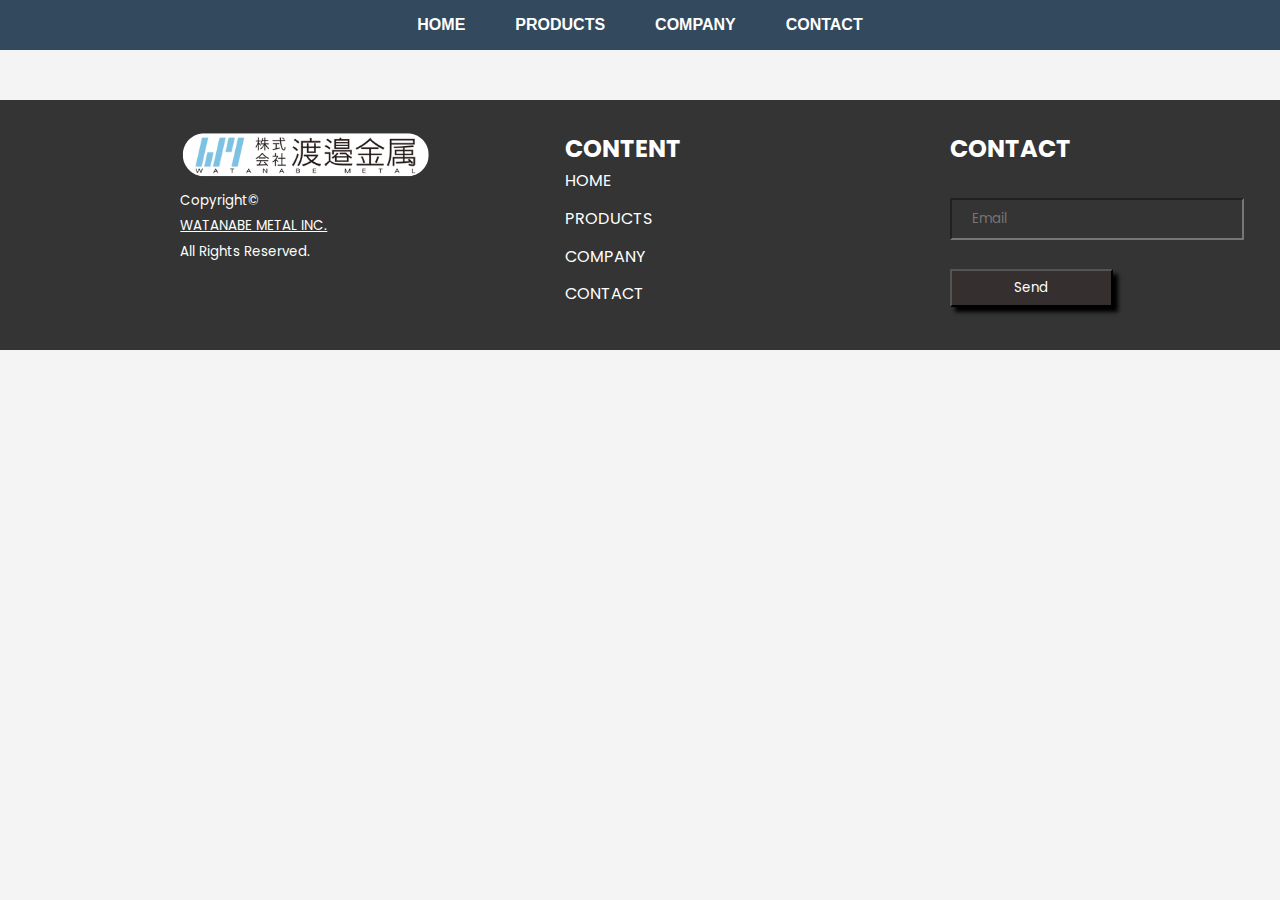
==== company.html @ 443a9449 "Web CTY" ====
<!DOCTYPE html>
<html lang="en">

<head>
    <meta charset="UTF-8">
    <meta http-equiv="X-UA-Compatible" content="IE=edge">
    <meta name="viewport" content="width=device-width, initial-scale=1.0">
    <title>Watanabe Metal </title>
    <link rel="stylesheet" href="style.css">
    <link rel="shortcut icon" type="image/png" href="assets/favicon.png"/>
</head>

<body>
    <div id="wrapper">
        <div id="header">
            <a href="" class="logo">
                <!-- <img src="assets/logo.png" alt=""> -->
            </a>
            <div id="menu">
                <div class="item">
                    <a href="index.html">HOME</a>
                </div>
                <div class="item">
                    <a href="product.html">PRODUCTS</a>
                </div>
                <div class="item">
                    <a href="company.html">COMPANY</a>
                </div>
                <div class="item">
                    <a href="contact.html">CONTACT</a>
                </div>
            </div>
        </div>
        <!-- <div id="wp-products">
            <h2>当社の製品の一部</h2>
            <ul id="list-products">
                <div class="item" >
                    <img src="assets/product_1.jpg" alt="" style="width: 250px; height:200px " >
                    <div class="name" >TW56</div>
                    <div class="price">(黑)</div>
                    <div class="review">
                        <a href="product-detail.html">View</a>
                    </div>
                </div>
                <div class="item">
                    <img src="assets/product_2.jpg" alt=""style="width: 250px; height:200px ">
                    <div class="name">T9</div>
                    <div class="price">（黑&白）</div>
                    <div class="review">
                        <a href="product-detail.html">View</a>
                    </div>
                </div>
                <div class="item">
                    <img src="assets/product_3.jpg" alt=""style="width: 250px; height:200px ">
                    <div class="name">TW89</div>
                    <div class="price">（黑&白）</div>
                    <div class="review">
                        <a href="product-detail.html">View</a>
                    </div>
                </div>
                <div class="item">
                    <img src="assets/product_4.jpg" alt="" style="width: 250px; height:200px ">
                    <div class="name">T10</div>
                    <div class="price">（黑&白）</div>
                    <div class="review">
                        <a href="product-detail.html">View</a>
                    </div>
                </div>
                <div class="item">
                    <img src="assets/product_5.jpg" alt=""style="width: 250px; height:200px ">
                    <div class="name">TW93</div>
                    <div class="price">（黑&白）</div>
                    <div class="review">
                        <a href="product-detail.html">View</a>
                    </div>
                </div>
            </ul>
        </div> -->
       <!-- <p id="pagetop" class="inner"><a href="#">↑</a></p> -->
        <div id="footer">
            <div class="box">
                <div class="logo">
                    <img src="assets/logo.png" alt="">
                </div>
                <div id="copyright">
                    <small>Copyright&copy; <a href="index.html" style="color: white;">WATANABE METAL INC.</a> All Rights Reserved.</small>
                </div>
            </div>
            <div class="box">
                <h2>CONTENT</h2>
                <ul class="quick-menu">
                    <div class="item">
                        <a href="index.html">HOME</a>
                    </div>
                    <div class="item">
                        <a href="product.html">PRODUCTS</a>
                    </div>
                    <div class="item">
                        <a href="">COMPANY</a>
                    </div>
                    <div class="item">
                        <a href="contact.html">CONTACT</a>
                    </div>
                </ul>
            </div>
            <div class="box">
                <h2>CONTACT</h2>
                <form action="">
                    <input type="text" placeholder="Email">
                    <button>Send</button>
                </form>
            </div>
        </div>  
    </div>
    <script src="js/js.js"></script>
</body>

</html>
---- style.css ----
@import url('https://fonts.googleapis.com/css2?family=Poppins:ital,wght@0,400;0,500;0,600;1,200;1,400;1,500&display=swap');
*{
    padding:0;
    margin:0;
    box-sizing: border-box;
    font-family:'Poppins', sans-serif;
    cursor: pointer;
}

body {
    font-family: Arial, sans-serif;
    line-height: 1.6;
    background-color: #f4f4f4;
}

#wrapper {
    /* Kích thước màn hình là 1280 x 720 */
    width: 100%;
    height: 100vh;
}
#header {
    width: 100%;
    padding:0px 30px;
    padding-top: 0;
    display: flex;
    justify-content: space-around;
    align-items: center;    
    background: #33495d;
}

#menu {
    list-style:none;
    display: flex;
    margin-left: auto;
    margin-right: auto;
}

#menu .item {
    margin:0px 25px;

}

/* #menu .item:hover{
    background-color: #009688;
    border-radius: 3px;
    transition: 0.3s;s
} */

#menu .item a {
    color:rgb(255, 255, 255);
    text-decoration: none;
    line-height: 50px;
    font-weight: bold;
    font-family: Arial;
}

#menu .item a:hover{
    color: yellow;
}

#banner {
    width: 100%;
    margin-top:20px;
    display: block;
    position:relative;
    
}
#banner img{
    width: 100%;
    height: auto;
}

#wp-products {
    padding-top:116px;
    padding-bottom: 78px;
    padding-left:134px;
    padding-right:134px;
}

#wp-products h2 {
    text-align: center;
    margin-bottom: 76px;
    font-size:32px;
    color:#626a67;
}


#list-products {
    display: flex;
    list-style: none;
    justify-content: space-around;
    align-items: center;
    flex-wrap: wrap;
}

#list-products .item {
    width: auto;
    height: auto;
    background:#fff;
    border-radius: 10px;
    margin-bottom: 50px;

}

#list-products .item img {
    display: block;
    margin:0px auto;
    margin-top:17px;
}

#list-products .item .name {
    text-align: center;
    color:#000;
    font-weight: bold;
    margin-top:auto;
    font-size: 19px;
}

#list-products .item .price {
    text-align: center;
    color:red;
    font-weight: bold;
    margin: auto;
}

#list-products .item .review a{
    padding: 4px 15px;
    margin-left: 92px;
    margin-top: 3px;
    margin-bottom: 12px;
    background: #4bc5e6;
    border:none;
    outline:none;
    font-weight: bold;
    border-radius: 20px;
    transition:0.4s;
    text-decoration: none;
    display: inline-block;
    text-align: center;
    font-size: 15px;
    color:#fff;
}

#list-products .item .review a:hover {
    background:orange;
}

/* #pagetop a {
    color: #fff;
    font-size: 20px;
    background: #4bc5e6;
    text-decoration: none;
    text-align: center;
    display: block;
    float: right;
    width: 50px;
    line-height: 50px;
    border-radius: 10px;
    border: 3px solid #fff;
    box-shadow: 0px 5px 15px rgba(0, 0, 0, 0.2);

} */

main {
    width: 900px;
    height: auto;
    background-color: #fff;
    border-radius: 20px;
    padding: 20px;
    margin: auto;
    margin-top: -100px;
}

.product-details {
    display: flex;
    gap: 20px;
}

.product-images {
    flex: 1;
}

.main-image {
    width: 100%;
    max-width: 600px;
    height: 400px;
    border: 1px solid #ddd;
    padding: 5px;
    background-color: #fff;
}

.thumbnail-images {
    display: flex;
    gap: 10px;
    margin-top: 10px;
}

.thumbnail-images img {
    width: 100px;
    height: auto;
    cursor: pointer;
    border: 1px solid #ddd;
    padding: 5px;
    background-color: #fff;
}

.thumbnail-images img.active {
    border: 2px solid #28a745;
}

.product-info {
    flex: 1;
}

.product-info .preview h3 {
    padding-top: 20px;
    font-size: 20px;
}

.product-info .price {
   padding:10px 0;
   font-size: 20px;
   color:#27ae60;
}

.product-info .buttons{
    display: flex;
    gap:15px;
    flex-wrap: wrap;
    margin-top: 3px;
}

.product-info button {
    background-color: #28a745;
    color: #fff;
    border: none;
    padding: 8px 15px;
    cursor: pointer;
    font-size: 14px;
    border-radius: 5px;
}

.product-info button:hover{
    background: orange;
}

.product-info .buttons a{
   width: 100px;
   font-size: 14px;
   padding:5px;
   margin: auto;
   color:#444;
   border: 1px solid #444;
   border-radius: 5px;
   text-align: center;
   text-decoration: none;
}
.product-info .buttons a.buy, a.out {
    text-align: center;
}
.product-info .buttons a.cart{
   background: #444;
   color:#fff;
   text-align: center;
}

.product-info .buttons a.cart:hover{
   background: #111;
}

.product-info .buttons a.buy:hover{
   background: #444;
   color:#fff;
}
.product-info .buttons a.out:hover{
   background: #444;
   color:#fff;
}


#footer {
    width: 100%;
    background:rgb(0,0,0,0.79);
    height: 250px;
    margin-top:50px;
    padding:0px 63px;
    padding-top:30px;
    display: flex;
    justify-content: space-around;
}

#footer .box {
    width: 150px;
    color:#fff;
}


#footer .box .quick-menu .item{
    margin-bottom:12px;

}
#footer .box .quick-menu ,.item a{
    color:#fff;
    text-decoration: none;
}



#footer .box form input {
    width: 294px;
    height: 42px;
    background:transparent;
    padding-left:20px;
    color:#fff;
    margin-top:30px;
}

#footer .box form button {
    background:#362f2f;
    box-shadow: 5px 5px 4px rgba(0,0,0.25);
    width: 163px;
    height: 38px;
    margin-top:29px;
    color:#fff;
}
@media only screen and (max-width: 1025px) {
    #list-products {
    display: grid;
    gap: 10px;
    grid-template-columns: 1fr 1fr 1fr 1fr 1fr;
    }
  }
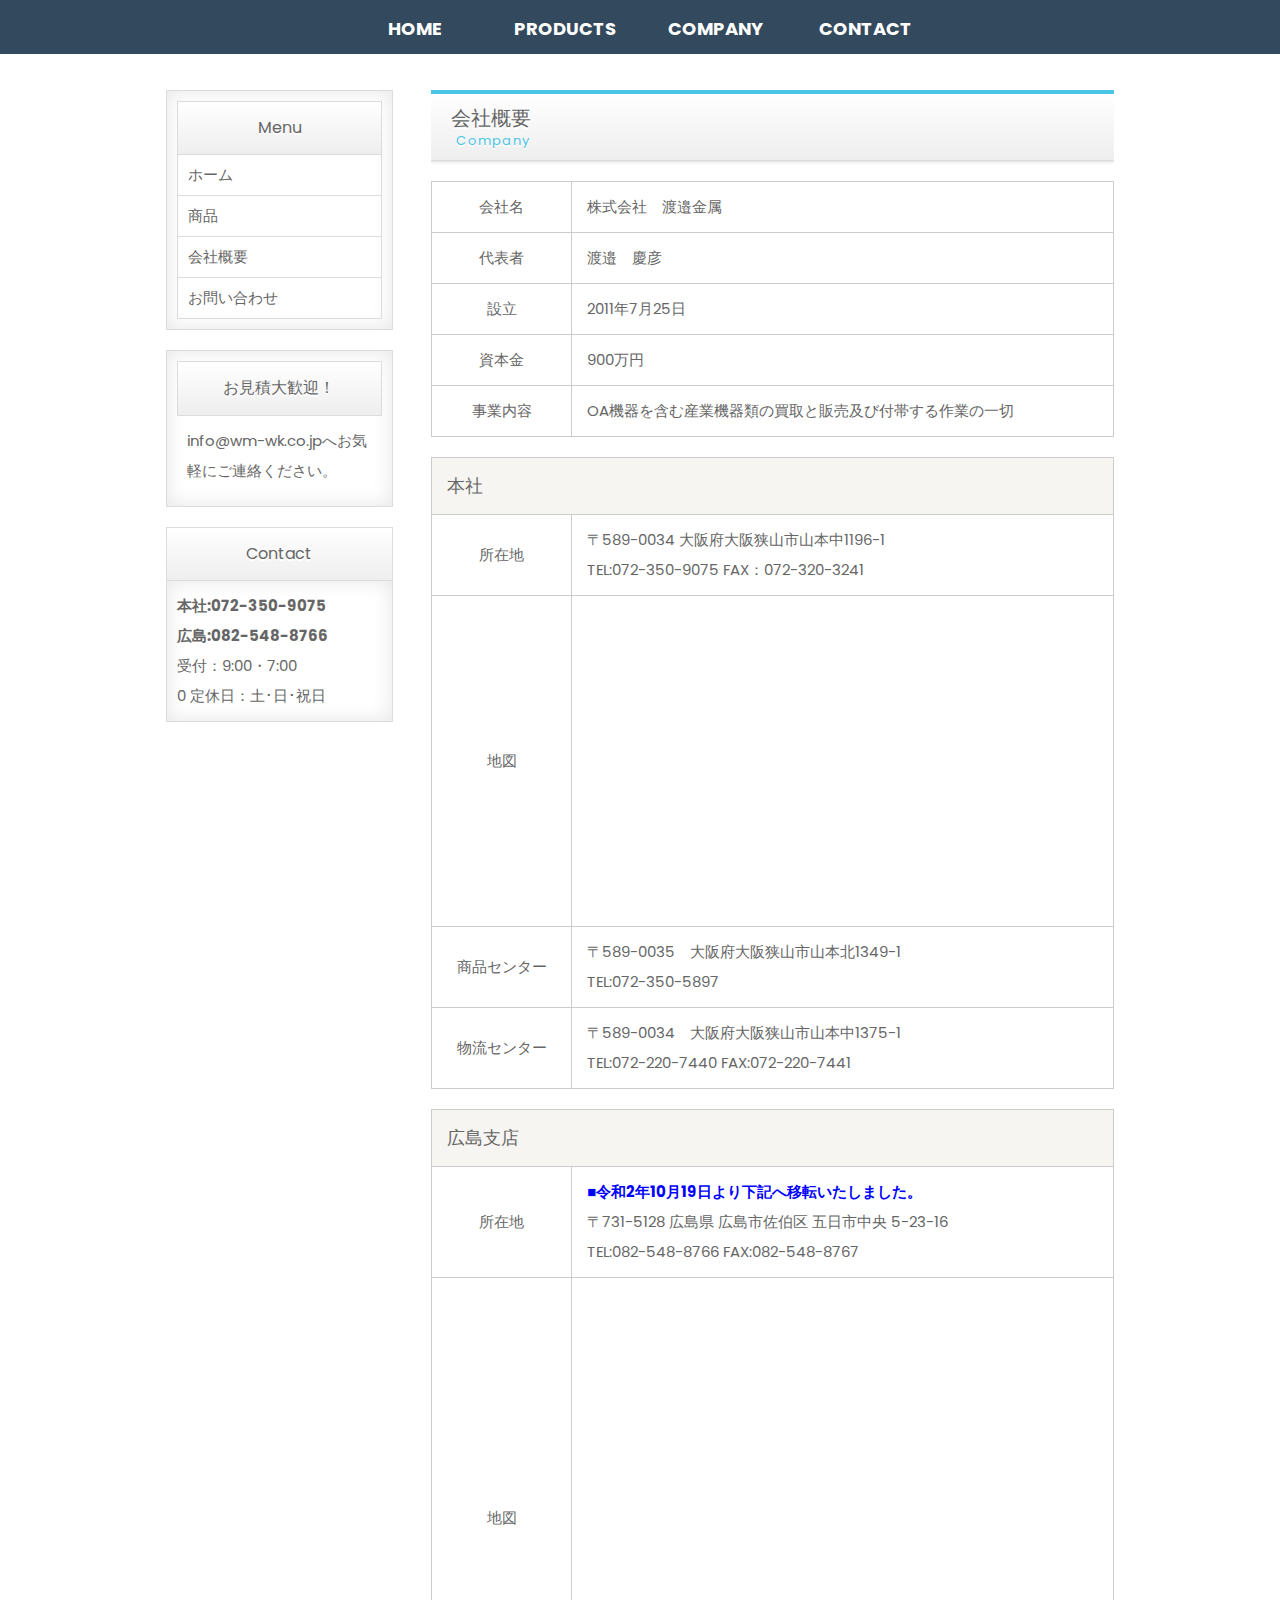
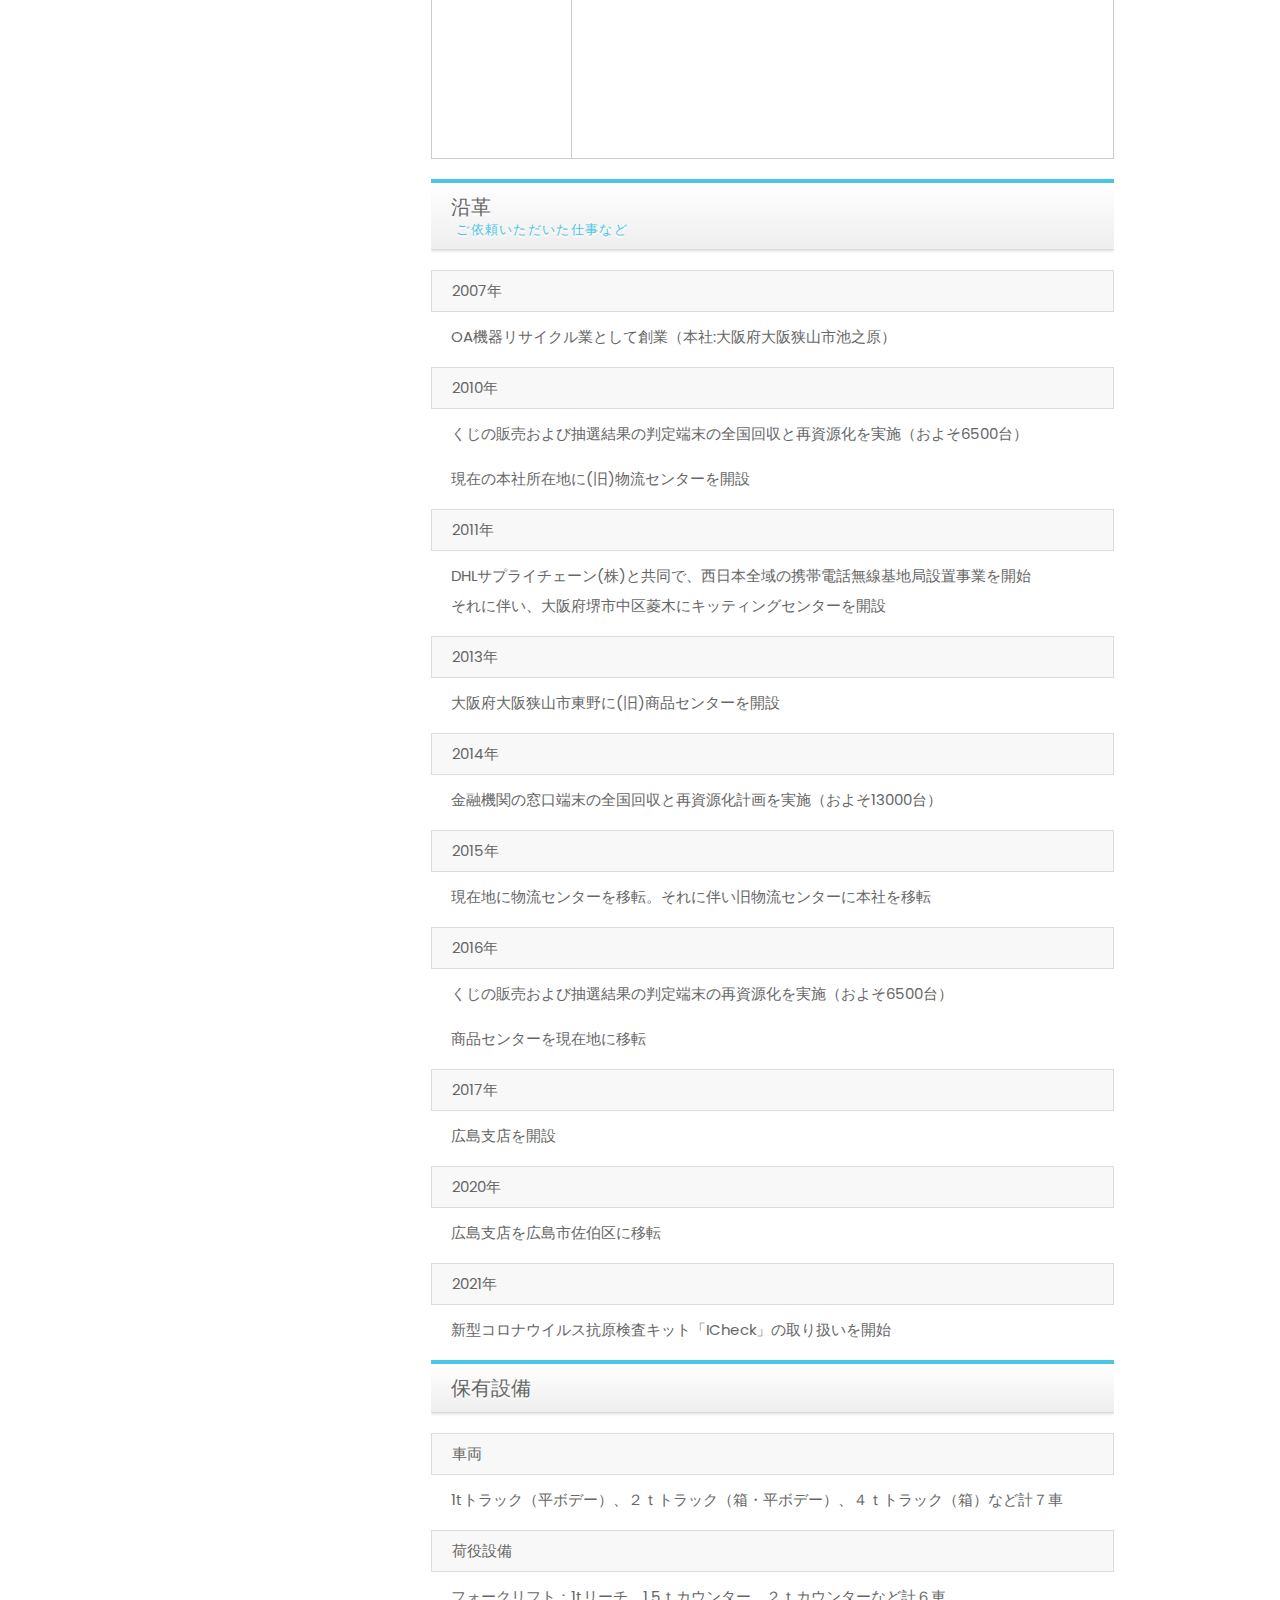
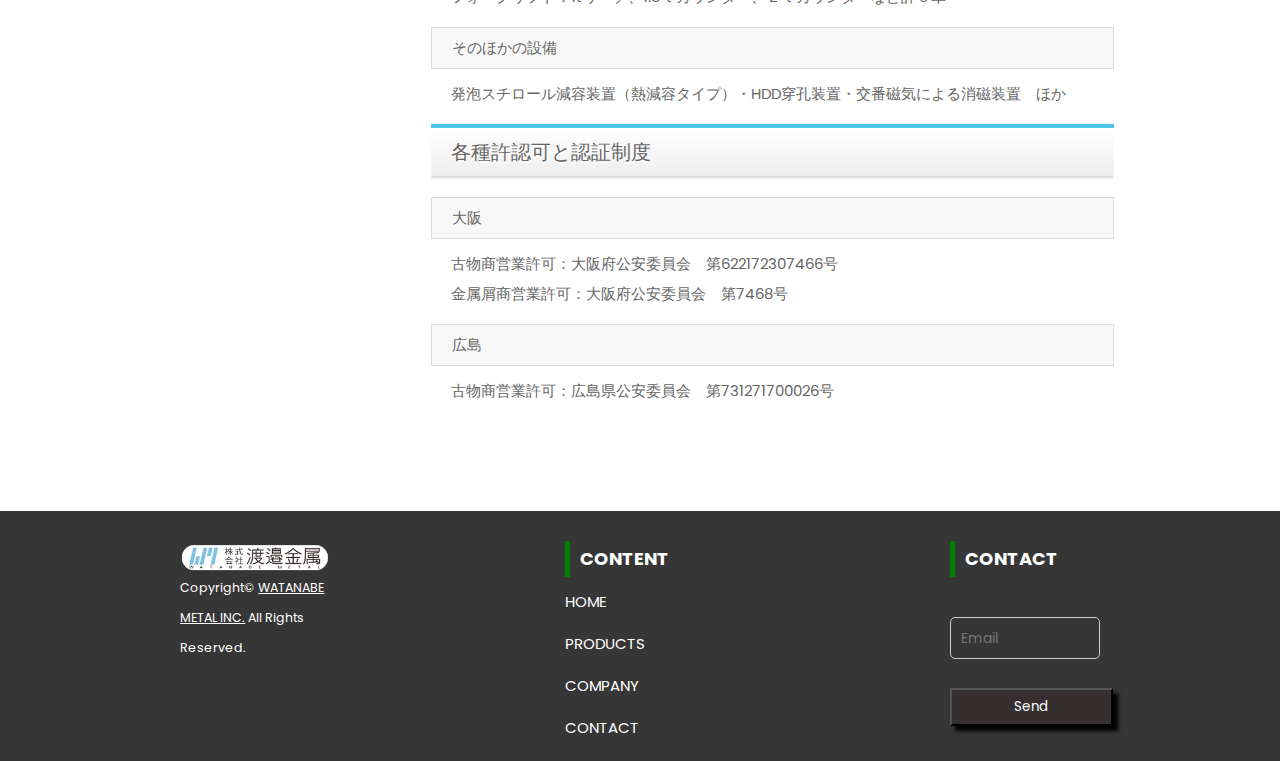
==== commit 2743bef7: "Web CTY" ====
--- a/company.html
+++ b/company.html
@@ -4,9 +4,10 @@
 <head>
     <meta charset="UTF-8">
     <meta http-equiv="X-UA-Compatible" content="IE=edge">
-    <meta name="viewport" content="width=device-width, initial-scale=1.0">
+    <meta name="viewport" content="width=1024, user-scalable=no">
     <title>Watanabe Metal </title>
-    <link rel="stylesheet" href="style.css">
+    <link rel="stylesheet" href="css/style.css">
+    <link rel="stylesheet" href="css/style1.css">
     <link rel="shortcut icon" type="image/png" href="assets/favicon.png"/>
 </head>
 
@@ -18,6 +19,202 @@
             </a>
             <div id="menu">
                 <div class="item">
+                    <ul>
+                        <li>
+                            <a href="index.html">HOME</a>
+                        </li>
+                        <li>
+                            <a href="product.html">PRODUCTS</a>
+                        </li>
+                        <li>
+                            <a href="company.html">COMPANY</a>
+                        </li>
+                        <li>
+                            <a href="contact.html">CONTACT</a>
+                        </li>
+                    </ul>
+                </div>
+            </div>
+        </div>
+        <div class="contents">
+            <div class="inner">
+            
+            <div class="main">
+            
+            <section>
+            
+            <h2>会社概要<span>Company</span></h2>
+            
+            <table class="ta1">
+            <!--<tr>
+            <th colspan="2" class="tamidashi">本社</th>
+            </tr>-->
+            <tr>
+            <th>会社名</th>
+            <td>株式会社　渡邉金属</td>
+            </tr>
+            <tr>
+            <th>代表者</th>
+            <td>渡邉　慶彦</td>
+            </tr>
+            <tr>
+            <th>設立</th>
+            <td>2011年7月25日</td>
+            </tr>
+            <tr>
+            <th>資本金</th>
+            <td>900万円</td>
+            </tr>
+            <tr>
+            <th>事業内容</th>
+            <td>OA機器を含む産業機器類の買取と販売及び付帯する作業の一切</td>
+            </tr>
+            
+            </table>
+            <table class="ta1">
+            <tr>
+            <th colspan="2" class="tamidashi">本社</th>
+            </tr>
+            <tr>
+            <th>所在地</th>
+            <td>〒589-0034 大阪府大阪狭山市山本中1196-1<BR>TEL:072-350-9075 FAX：072-320-3241</td>
+            </tr>
+            <tr>
+            <th>地図</th>
+            <td><iframe src="https://www.google.com/maps/embed?pb=!1m18!1m12!1m3!1d3287.6771330051297!2d135.53257115138857!3d34.5110687007614!2m3!1f0!2f0!3f0!3m2!1i1024!2i768!4f13.1!3m3!1m2!1s0x6000d74562fee1e1%3A0x4e9f158a8e6468b!2z5qCq5byP5Lya56S-5rih6YKJ6YeR5bGe!5e0!3m2!1sja!2sjp!4v1506432887946" width="690" height="300" frameborder="0" style="border:0" allowfullscreen></iframe></td>
+            </tr>
+            <tr>
+            <th>商品センター</th>
+            <td>〒589-0035　大阪府大阪狭山市山本北1349-1<BR>TEL:072-350-5897</td>
+            </tr>
+            <tr>
+            <th>物流センター</th>
+            <td>〒589-0034　大阪府大阪狭山市山本中1375-1<BR>TEL:072-220-7440 FAX:072-220-7441</td>
+            </tr>
+            
+            </table>
+            
+            <table class="ta1">
+            <tr>
+            <th colspan="2" class="tamidashi">広島支店</th>
+            </tr>
+            <tr>
+            <th>所在地</th>
+            <td><B><font color=blue>■令和2年10月19日より下記へ移転いたしました。</font></B><br>
+            〒731-5128 広島県 広島市佐伯区 五日市中央 5-23-16<BR>TEL:082-548-8766 FAX:082-548-8767</td>
+            </tr>
+            <tr>
+            <th>地図</th>
+            <td><iframe src="https://www.google.com/maps/embed?pb=!1m14!1m8!1m3!1d205.81996331464975!2d132.3566127!3d34.372883!3m2!1i1024!2i768!4f13.1!3m3!1m2!1s0x355aa3204ddda9c5%3A0x6d1d87e1f5973d01!2z5qCq5byP5Lya56S-5rih6YKJ6YeR5bGe!5e0!3m2!1sja!2sjp!4v1612491636113!5m2!1sja!2sjp" width="600" height="450" frameborder="0" style="border:0;" allowfullscreen="" aria-hidden="false" tabindex="0"></iframe></iframe></tr>
+            
+            </table>
+            
+            </section>
+            
+            <section id="about">
+            
+            <h2>沿革<span>ご依頼いただいた仕事など</span></h2>
+            
+            <h3>2007年</h3>
+            <p>OA機器リサイクル業として創業（本社:大阪府大阪狭山市池之原）</p>
+            
+            <h3>2010年</h3>
+            <p>くじの販売および抽選結果の判定端末の全国回収と再資源化を実施（およそ6500台）</p>
+            <p>現在の本社所在地に(旧)物流センターを開設</p>
+            <h3>2011年</h3>
+            <p>DHLサプライチェーン(株)と共同で、西日本全域の携帯電話無線基地局設置事業を開始<BR>それに伴い、大阪府堺市中区菱木にキッティングセンターを開設</p>
+            <h3>2013年</h3>
+            <p>大阪府大阪狭山市東野に(旧)商品センターを開設</p>
+            
+            <h3>2014年</h3>
+            <p>金融機関の窓口端末の全国回収と再資源化計画を実施（およそ13000台）</p>
+            
+            <h3>2015年</h3>
+            <p>現在地に物流センターを移転。それに伴い旧物流センターに本社を移転</p>
+            
+            
+            <h3>2016年</h3>
+            <p>くじの販売および抽選結果の判定端末の再資源化を実施（およそ6500台）</p>
+            <p>商品センターを現在地に移転</p>
+            
+            <h3>2017年</h3>
+            <p>広島支店を開設</p>
+            
+            <h3>2020年</h3>
+            <p>広島支店を広島市佐伯区に移転</p>
+            
+            <h3>2021年</h3>
+            <p>新型コロナウイルス抗原検査キット「ICheck」の取り扱いを開始
+            
+            </section>
+            
+            <section>
+            
+            <h2>保有設備<span></span></h2>
+            
+            <h3 >車両</h3>
+            <p>1tトラック（平ボデー）、２ｔトラック（箱・平ボデー）、４ｔトラック（箱）など計７車</p>
+            <h3 >荷役設備</h3>
+            <p>フォークリフト：1tリーチ、1.5ｔカウンター、２ｔカウンターなど計６車</p>
+            <h3 >そのほかの設備</h3>
+            <p>発泡スチロール減容装置（熱減容タイプ）・HDD穿孔装置・交番磁気による消磁装置　ほか</p>
+            
+            <h2>各種許認可と認証制度<span></span></h2>
+            
+            <h3 >大阪</h3>
+            <p>古物商営業許可：大阪府公安委員会　第622172307466号<BR>金属屑商営業許可：大阪府公安委員会　第7468号</p>
+            <h3 >広島</h3>
+            <p>古物商営業許可：広島県公安委員会　第731271700026号<BR></p>
+            
+            
+            </div>
+            <!--/main-->
+            
+            <div class="sub">
+            
+            <nav class="box1">
+            <h2>Menu</h2>
+            <ul class="submenu">
+            <li><a href="index.html">ホーム</a></li>
+            <li><a href="product.html">商品</a></li>
+            <li><a href="company.html">会社概要</a></li>
+            <li><a href="contact.html">お問い合わせ</a></li>
+            </ul>
+            </nav>
+            
+            <div class="box1">
+            <h2>お見積大歓迎！</h2>
+            <p>info@wm-wk.co.jpへお気軽にご連絡ください。</p>
+            </div>
+            
+            <h2>Contact</h2>
+            <div class="box1">
+            <strong>本社:072-350-9075<BR>広島:082-548-8766</strong><br>
+            <span class="mini1">受付：9:00・7:00<br>0
+            定休日：土･日･祝日</span>
+            </div>
+            
+            </div>
+            <!--/sub-->
+            
+            </div>
+            <!--/inner-->
+            </div>
+            <!--/contents-->
+       <!-- <p id="pagetop" class="inner"><a href="#">↑</a></p> -->
+       <div id="footer">
+        <div class="box">
+            <div class="logo">
+                <img src="assets/logo.png" alt="">
+            </div>
+            <div id="copyright">
+                <small>Copyright&copy; <a href="index.html" style="color: white;">WATANABE METAL INC.</a> All Rights Reserved.</small>
+            </div>
+        </div>
+        <div class="box">
+            <h2>CONTENT</h2>
+            <ul class="quick-menu">
+                <div class="item">
                     <a href="index.html">HOME</a>
                 </div>
                 <div class="item">
@@ -29,88 +226,16 @@
                 <div class="item">
                     <a href="contact.html">CONTACT</a>
                 </div>
-            </div>
-        </div>
-        <!-- <div id="wp-products">
-            <h2>当社の製品の一部</h2>
-            <ul id="list-products">
-                <div class="item" >
-                    <img src="assets/product_1.jpg" alt="" style="width: 250px; height:200px " >
-                    <div class="name" >TW56</div>
-                    <div class="price">(黑)</div>
-                    <div class="review">
-                        <a href="product-detail.html">View</a>
-                    </div>
-                </div>
-                <div class="item">
-                    <img src="assets/product_2.jpg" alt=""style="width: 250px; height:200px ">
-                    <div class="name">T9</div>
-                    <div class="price">（黑&白）</div>
-                    <div class="review">
-                        <a href="product-detail.html">View</a>
-                    </div>
-                </div>
-                <div class="item">
-                    <img src="assets/product_3.jpg" alt=""style="width: 250px; height:200px ">
-                    <div class="name">TW89</div>
-                    <div class="price">（黑&白）</div>
-                    <div class="review">
-                        <a href="product-detail.html">View</a>
-                    </div>
-                </div>
-                <div class="item">
-                    <img src="assets/product_4.jpg" alt="" style="width: 250px; height:200px ">
-                    <div class="name">T10</div>
-                    <div class="price">（黑&白）</div>
-                    <div class="review">
-                        <a href="product-detail.html">View</a>
-                    </div>
-                </div>
-                <div class="item">
-                    <img src="assets/product_5.jpg" alt=""style="width: 250px; height:200px ">
-                    <div class="name">TW93</div>
-                    <div class="price">（黑&白）</div>
-                    <div class="review">
-                        <a href="product-detail.html">View</a>
-                    </div>
-                </div>
             </ul>
-        </div> -->
-       <!-- <p id="pagetop" class="inner"><a href="#">↑</a></p> -->
-        <div id="footer">
-            <div class="box">
-                <div class="logo">
-                    <img src="assets/logo.png" alt="">
-                </div>
-                <div id="copyright">
-                    <small>Copyright&copy; <a href="index.html" style="color: white;">WATANABE METAL INC.</a> All Rights Reserved.</small>
-                </div>
-            </div>
-            <div class="box">
-                <h2>CONTENT</h2>
-                <ul class="quick-menu">
-                    <div class="item">
-                        <a href="index.html">HOME</a>
-                    </div>
-                    <div class="item">
-                        <a href="product.html">PRODUCTS</a>
-                    </div>
-                    <div class="item">
-                        <a href="">COMPANY</a>
-                    </div>
-                    <div class="item">
-                        <a href="contact.html">CONTACT</a>
-                    </div>
-                </ul>
-            </div>
-            <div class="box">
-                <h2>CONTACT</h2>
-                <form action="">
-                    <input type="text" placeholder="Email">
-                    <button>Send</button>
-                </form>
-            </div>
-        </div>  
+        </div>
+        <div class="box">
+            <h2>CONTACT</h2>
+            <form action="">
+                <input type="text" placeholder="Email">
+                <button>Send</button>
+            </form>
+        </div>
+    </div>  
     </div>
     <script src="js/js.js"></script>
 </body>
--- a/css/style.css
+++ b/css/style.css
@@ -0,0 +1,420 @@
+@import url("https://fonts.googleapis.com/css2?family=Poppins:ital,wght@0,400;0,500;0,600;1,200;1,400;1,500&display=swap");
+* {
+    padding: 0;
+    margin: 0;
+    box-sizing: border-box;
+    font-family: "Poppins", sans-serif;
+    cursor: pointer;
+}
+
+body {
+    font-family: Arial, sans-serif;
+    line-height: 1.6;
+    background-color: #f4f4f4;
+    width: 100%;
+    min-width: 100%;
+}
+
+#wrapper {
+    /* Kích thước màn hình là 1280 x 720 */
+    width: 100%;
+    height: 100vh;
+}
+#header {
+    width: 100%;
+    padding: 0px 30px;
+    padding-top: 0;
+    display: flex;
+    justify-content: space-around;
+    align-items: center;
+    background: #33495d;
+}
+
+#header {
+    position: fixed;
+    z-index: 999;
+    top: 0;
+    left: 0;
+    right: 0;
+
+}
+
+#menu {
+    list-style: none;
+    display: flex;
+    margin-left: auto;
+    margin-right: auto;
+}
+
+/* #menu .item {
+    margin: 0px 25px;
+} */
+
+#menu .item ul {
+    list-style-type: none;
+}
+
+#menu .item li {
+    width: 150px;
+    float: left;
+}
+
+#menu .item li a {
+    display: block;
+    color: rgb(255, 255, 255);
+    text-decoration: none;
+    text-align: center;
+    line-height: 50px;
+    padding-top: 4px;
+    font-weight: bold;
+    font-size: 18px;
+    -webkit-transition: 0.5s;
+    transition: 0.5s;
+    position: relative;
+}
+
+#menu .item li a::after {
+    content: "";
+    display: block;
+    height: 4px;
+    background: yellow;
+    position: absolute;
+    left: 0;
+    bottom: 0;
+    right: 0;
+    opacity: 0; 
+    transition: opacity 0.3s, transform 0.3s;
+    transform: scaleY(0); 
+}
+
+#menu .item li a:hover::after {
+    opacity: 1; 
+    transform: scaleY(1); 
+}
+
+
+
+/* #menu .item a {
+    color: rgb(255, 255, 255);
+    text-decoration: none;
+    line-height: 50px;
+    font-weight: bold;
+    font-family: Arial;
+    font-size: 18px;
+    padding: 4px;
+    transition: 0.5s;
+} */
+
+#menu .item a:hover {
+    color: yellow;
+    /* box-shadow: 0 3px yellow; */
+}
+
+#banner {
+    width: 100%;
+    display: block;
+    position: relative;
+    margin-top: 50px;
+ 
+}
+#banner img {
+    width: 100%;
+    height: auto;
+}
+
+#wp-products {
+    padding-top: 116px;
+    padding-bottom: 78px;
+    /* padding-left:134px;
+    padding-right:134px; */
+    max-width: 1200px;
+    margin: 0 auto;
+}
+
+#wp-products h2 {
+    text-align: center;
+    margin-bottom: 76px;
+    font-size: 32px;
+    color: #626a67;
+}
+
+#list-products {
+    display: grid;
+    grid-template-columns: repeat(5, 1fr);
+    list-style: none;
+    justify-content: start;
+    align-items: center;
+    /* flex-wrap: wrap; */
+    gap: 20px;
+    padding: 0 20px;
+}
+
+#list-products .item {
+    width: 100%;
+    height: auto;
+    background: #fff;
+    border-radius: 10px;
+    width: 100%;
+    margin-bottom: 50px;
+
+    display: flex;
+    align-items: center;
+    justify-content: center;
+    flex-direction: column;
+}
+
+#list-products .item img {
+    display: block;
+    margin: 0px auto;
+    max-width: 250px;
+    max-height: 200px;
+    width: 100%;
+}
+
+#list-products .item .name {
+    text-align: center;
+    color: #000;
+    font-weight: bold;
+    margin-top: auto;
+    font-size: 19px;
+}
+
+#list-products .item .price{
+    color: red;
+}
+
+#list-products .item .review {
+    display: flex;
+    align-items: center;
+    justify-content: center;
+}
+#list-products .item .review a {
+    text-align: center;
+    padding: 4px 15px;
+    /* margin-left: 92px; */
+    margin-top: 3px;
+    margin-bottom: 12px;
+    background: #4bc5e6;
+    border: none;
+    outline: none;
+    font-weight: bold;
+    border-radius: 20px;
+    transition: 0.4s;
+    text-decoration: none;
+    text-align: center;
+    font-size: 15px;
+    color: #fff;
+}
+
+#list-products .item .review a:hover {
+    background: orange;
+}
+
+/* #pagetop a {
+    color: #fff;
+    font-size: 20px;
+    background: #4bc5e6;
+    text-decoration: none;
+    text-align: center;
+    display: block;
+    float: right;
+    width: 50px;
+    line-height: 50px;
+    border-radius: 10px;
+    border: 3px solid #fff;
+    box-shadow: 0px 5px 15px rgba(0, 0, 0, 0.2);
+
+} */
+
+main {
+    width: 900px;
+    height: auto;
+    background-color: #fff;
+    border-radius: 20px;
+    padding: 20px;
+    margin: auto;
+    margin-top: -100px;
+}
+
+.product-details {
+    display: flex;
+    gap: 20px;
+}
+
+.product-images {
+    flex: 1;
+}
+
+.main-image {
+    width: 100%;
+    max-width: 600px;
+    height: 400px;
+    border: 1px solid #ddd;
+    padding: 5px;
+    background-color: #fff;
+}
+
+.thumbnail-images {
+    display: flex;
+    gap: 10px;
+    margin-top: 10px;
+}
+
+.thumbnail-images img {
+    width: 100px;
+    height: auto;
+    cursor: pointer;
+    border: 1px solid #ddd;
+    padding: 5px;
+    background-color: #fff;
+}
+
+.thumbnail-images img.active {
+    border: 2px solid #28a745;
+}
+
+.product-info {
+    flex: 1;
+}
+
+.product-info .preview h3 {
+    padding-top: 20px;
+    font-size: 20px;
+}
+
+.product-info .price {
+    padding: 10px 0;
+    font-size: 20px;
+    color: #27ae60;
+}
+
+.product-info .buttons {
+    display: flex;
+    gap: 15px;
+    flex-wrap: wrap;
+    margin-top: 3px;
+}
+
+.product-info button {
+    background-color: #28a745;
+    color: #fff;
+    border: none;
+    padding: 8px 15px;
+    cursor: pointer;
+    font-size: 14px;
+    border-radius: 5px;
+}
+
+.product-info button:hover {
+    background: orange;
+}
+
+.product-info .buttons a {
+    width: 100px;
+    font-size: 14px;
+    padding: 5px;
+    margin: auto;
+    color: #444;
+    border: 1px solid #444;
+    border-radius: 5px;
+    text-align: center;
+    text-decoration: none;
+}
+.product-info .buttons a.buy,
+a.out {
+    text-align: center;
+}
+.product-info .buttons a.cart {
+    background: #444;
+    color: #fff;
+    text-align: center;
+}
+
+.product-info .buttons a.cart:hover {
+    background: #111;
+}
+
+.product-info .buttons a.buy:hover {
+    background: #444;
+    color: #fff;
+}
+.product-info .buttons a.out:hover {
+    background: #444;
+    color: #fff;
+}
+
+
+#contact {
+    margin-top: 100px;
+}
+
+#footer {
+    width: 100%;
+    background: rgb(0, 0, 0, 0.79);
+    height: 250px;
+    margin-top: 50px;
+    padding: 0px 63px;
+    padding-top: 30px;
+    display: flex;
+    justify-content: space-around;
+}
+
+#footer .box {
+    width: 150px;
+    color: #fff;
+}
+
+#footer .box .quick-menu .item {
+    margin-bottom: 12px;
+}
+#footer .box .quick-menu,
+.item a {
+    color: #fff;
+    text-decoration: none;
+}
+
+#footer .box form input {
+    width: 100%;
+    max-width: 294px;
+    height: 42px;
+    background: transparent;
+    padding-left: 20px;
+    color: #fff;
+    margin-top: 30px;
+    padding: 10px;
+    border: 1px solid #ccc;
+    border-radius: 5px;
+    font-size: 14px;
+}
+
+#footer .box form button {
+    background: #362f2f;
+    box-shadow: 5px 5px 4px rgba(0, 0, 0.25);
+    width: 163px;
+    height: 38px;
+    margin-top: 29px;
+    color: #fff;
+}
+
+#footer .box h2{
+    font-size: 18px;
+    margin-bottom: 10px;
+    border-left: 5px solid #008000;
+    padding-left: 10px;
+    font-weight: bold;
+}
+
+@media only screen and (max-width: 995px) {
+    #list-products .item img {
+        margin-top: 0;
+    }
+    #list-products .item .name {
+        font-size: 16px;
+    }
+
+    #list-products .item .review a {
+        padding: 4px 15px;
+        font-size: 12px;
+    }
+
+}
--- a/css/style1.css
+++ b/css/style1.css
@@ -0,0 +1,196 @@
+@charset "utf-8";
+
+body {
+	margin: 0px;
+	padding: 0px;
+	color: #666;
+	font-family:"ヒラギノ角ゴ Pro W3", "Hiragino Kaku Gothic Pro", "メイリオ", Meiryo, Osaka, "ＭＳ Ｐゴシック", "MS PGothic", sans-serif;	
+	font-size: 15px;
+	line-height: 2;
+	background: #fff;
+	-webkit-text-size-adjust: none;
+}
+h1,h2,h3,h4,h5,p,ul,ol,li,dl,dt,dd,form,figure,form {margin: 0px;padding: 0px;font-size: 100%;font-weight: normal;}
+ul {list-style-type: none;}
+ol {padding-left: 40px;padding-bottom: 15px;}
+img {border: none;max-width: 100%;height: auto;vertical-align: middle;}
+table {border-collapse:collapse;font-size: 100%;border-spacing: 0;}
+iframe {width: 100%;}
+
+a {
+	color: #666;
+	-webkit-transition: 0.5s;	
+	transition: 0.5s;			
+}
+a:hover {
+	color: #4bc5e6;			
+	text-decoration: none;
+}
+
+.inner {
+	max-width: 1000px;	
+	margin: 0 auto;
+	padding: 0 2%;
+    margin-top: 50px;
+}
+
+.contents {
+	clear: both;
+	overflow: hidden;
+	padding: 40px 0;
+}
+
+.contents h2 {
+	clear: both;
+	font-size: 20px;
+	line-height: 1.4;
+	margin-bottom: 20px;
+	padding: 10px 20px;
+	background: linear-gradient(#fff, #eee);
+	border-bottom: 1px solid #dcdcdc;
+	border-top: 4px solid #4bc5e6;
+	box-shadow: 0px 1px 3px rgba(0,0,0,0.15);
+	text-shadow: 0px 2px #fff;
+}
+
+.contents h2 span {
+	display: block;
+	color: #4bc5e6;
+	font-size: 13px;
+	letter-spacing: 0.1em;
+	padding-left: 5px;
+}
+
+.contents h3 {
+	clear: both;
+	margin-bottom: 20px;
+	padding: 5px 20px;
+	border: 1px solid #dcdcdc;
+	background: #f8f8f8;
+}
+
+.contents p {
+	padding: 0px 20px 15px;
+}
+.contents h2 + p,
+.contents h3 + p {
+	margin-top: -10px;
+}
+
+
+.ta1 {
+	width: 100%;
+	margin: 0 auto 20px;
+}
+.ta1, .ta1 td, .ta1 th {
+	border: 1px solid #ccc;
+	padding: 10px 15px;	
+	word-break: break-all;
+}
+
+.ta1 th.tamidashi {
+	width: auto;
+	text-align: left;
+	background: #f6f5f2;
+	font-size: 18px;
+}
+
+.ta1 th {
+	width: 140px;
+	text-align: center;
+	font-weight: normal;
+}
+
+.ta1 th img {
+	width: 100%;
+}
+
+
+.main {
+	overflow: hidden;
+	float: right;
+	width: 72%;
+    
+}
+
+.sub {
+	float: left;
+	width: 24%;	
+}
+
+.sub h2 {
+	margin-bottom: 0;
+	box-shadow: none;
+	font-size: 16px;
+	text-align: center;
+	padding: 15px;
+	border: 1px solid #dcdcdc;
+}
+
+.sub p {
+	margin: 0 !important;
+	padding: 10px !important;
+}
+
+.sub ul.submenu {
+	margin-bottom: 15px;
+	border-top: solid 1px #dcdcdc;
+}
+
+.sub ul.submenu li a {
+	text-decoration: none;
+	display: block;
+	padding: 5px 10px;
+	border-bottom: solid 1px #dcdcdc;
+	border-left: solid 1px #dcdcdc;
+	border-right: solid 1px #dcdcdc;
+}
+
+.sub ul.submenu li a:hover {
+	background: #4bc5e6;
+	color: #fff;
+}
+
+.sub h2 + ul.submenu {
+	border-top: none;
+}
+
+.sub .box1 {
+	overflow: hidden;
+	padding: 10px;
+	margin-bottom: 20px;
+	border: solid 1px #dcdcdc;
+	box-shadow: 0px 0px 20px rgba(0,0,0,0.1) inset;
+}
+
+.sub h2 + .box1 {
+	border-top: none;
+}
+
+.sub ul.submenu {
+	margin-bottom: 0;
+}
+
+
+@media screen and (max-width:800px){
+
+
+.inner {
+	width: auto;
+}
+
+.main, .sub {
+	float: none;
+	width: auto;
+}
+
+.sub ul.submenu li {
+	width: 50%;
+	float: left;
+}
+
+.sub ul.submenu li:nth-child(even) a {
+	border-left: none;
+}
+
+}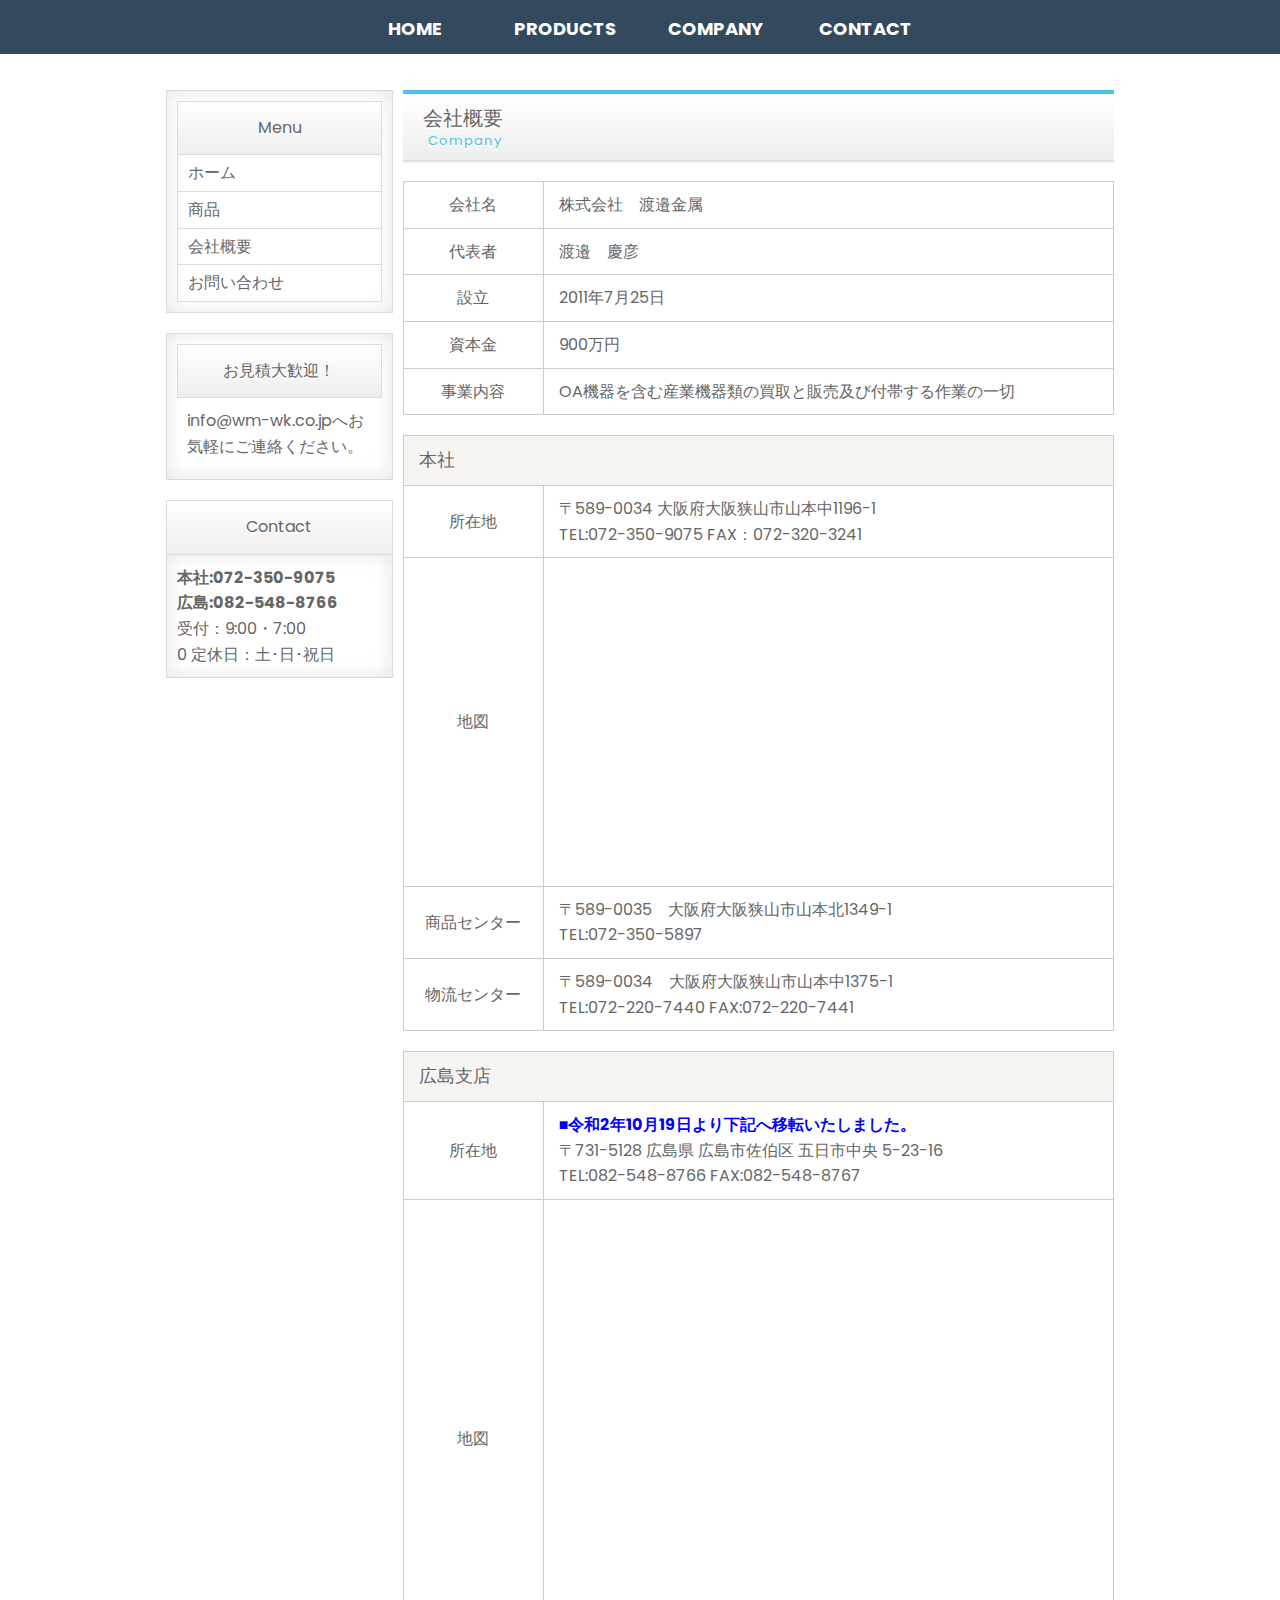
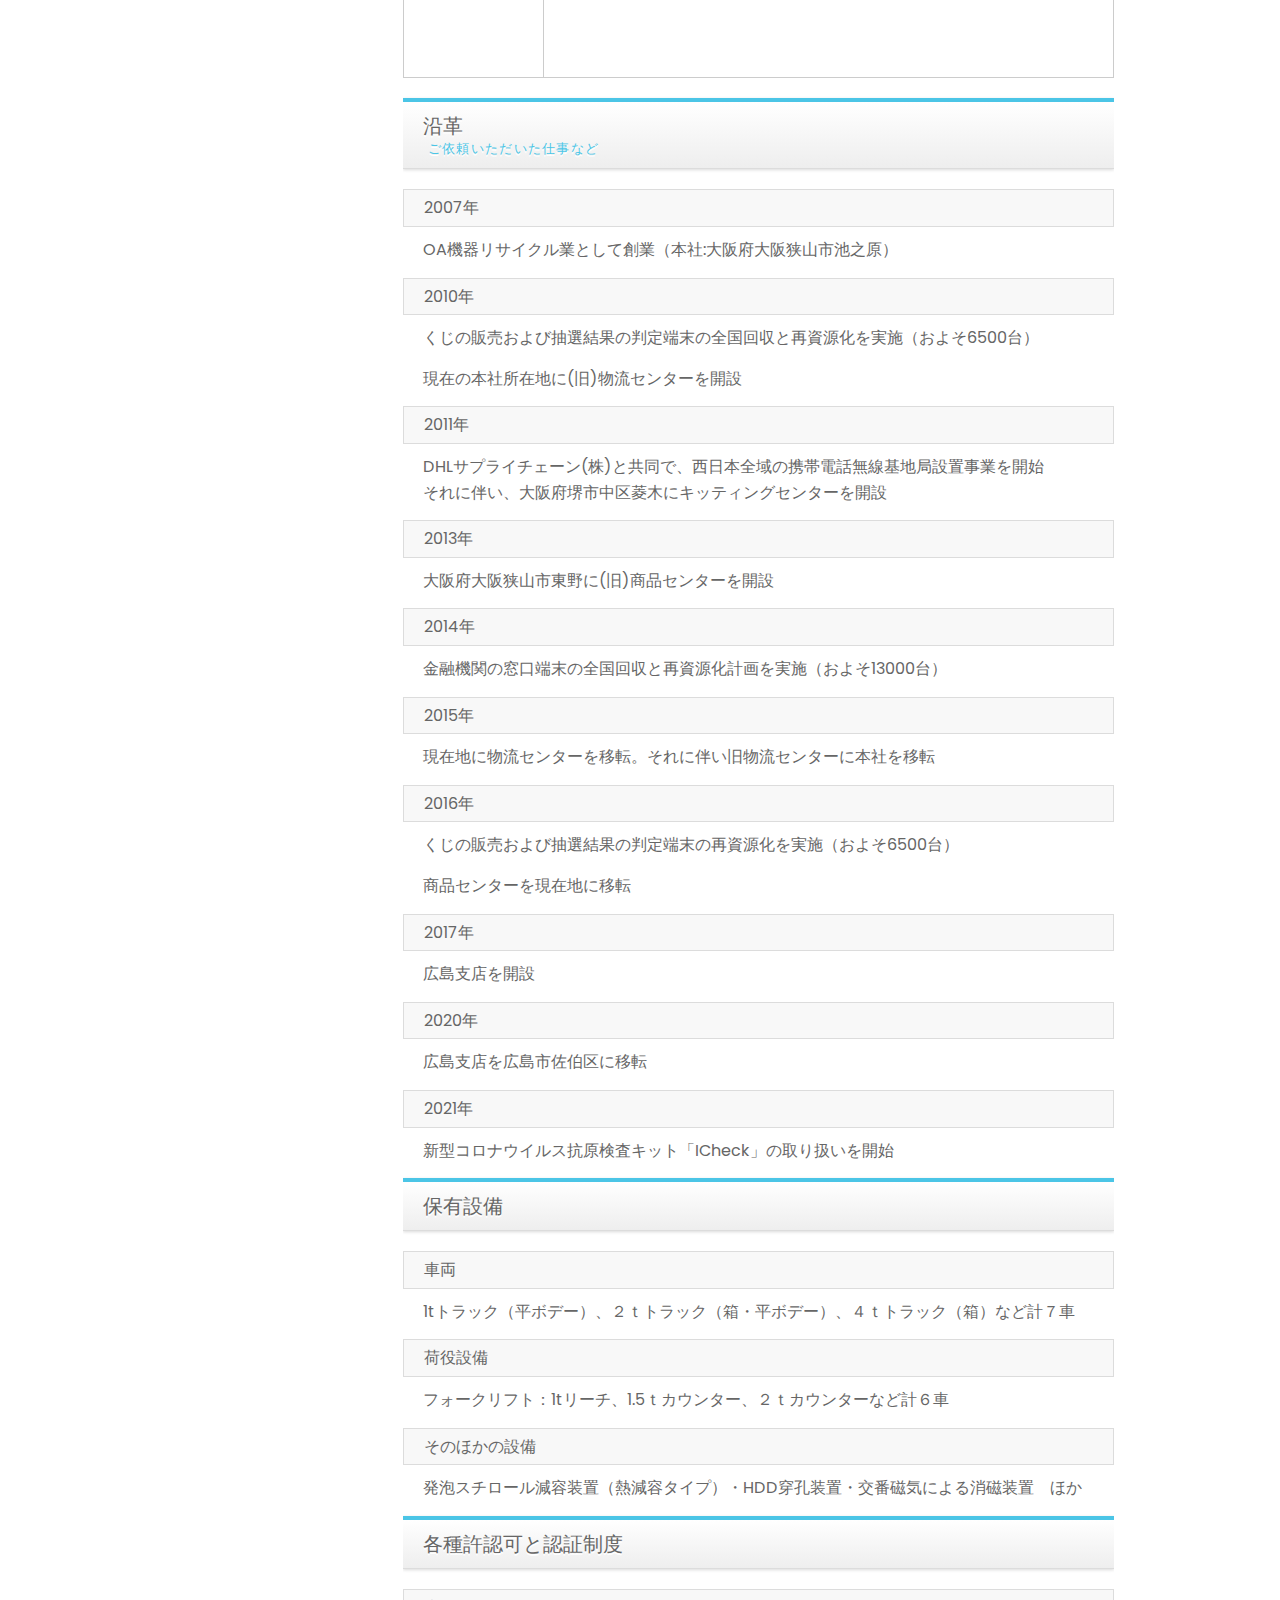
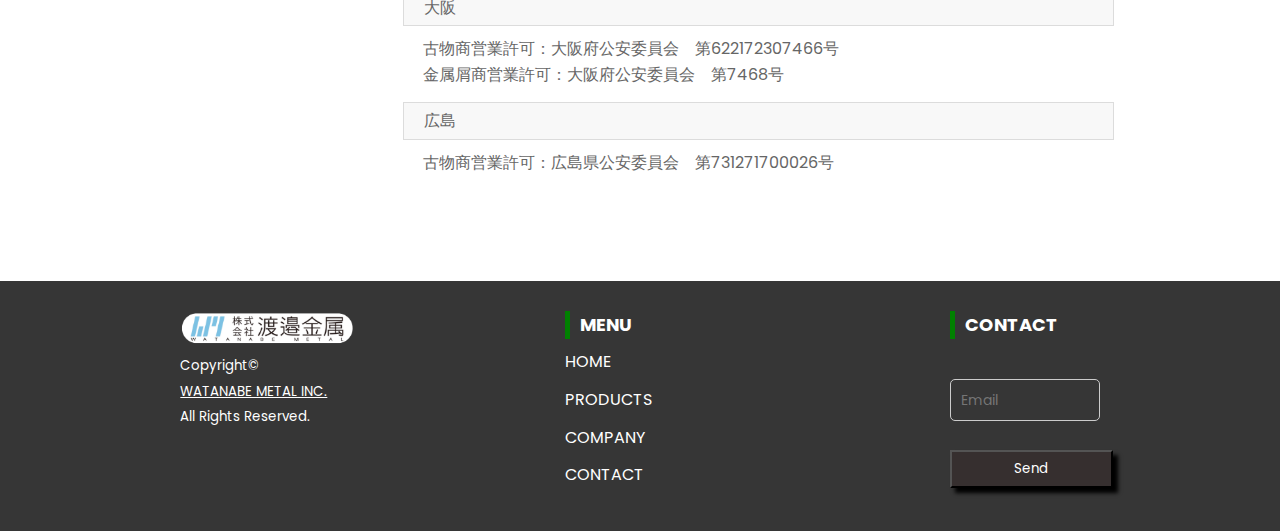
==== commit 7e637fdc: "Web CTY" ====
--- a/company.html
+++ b/company.html
@@ -41,203 +41,213 @@
             
             <div class="main">
             
-            <section>
-            
-            <h2>会社概要<span>Company</span></h2>
-            
-            <table class="ta1">
-            <!--<tr>
-            <th colspan="2" class="tamidashi">本社</th>
-            </tr>-->
-            <tr>
-            <th>会社名</th>
-            <td>株式会社　渡邉金属</td>
-            </tr>
-            <tr>
-            <th>代表者</th>
-            <td>渡邉　慶彦</td>
-            </tr>
-            <tr>
-            <th>設立</th>
-            <td>2011年7月25日</td>
-            </tr>
-            <tr>
-            <th>資本金</th>
-            <td>900万円</td>
-            </tr>
-            <tr>
-            <th>事業内容</th>
-            <td>OA機器を含む産業機器類の買取と販売及び付帯する作業の一切</td>
-            </tr>
-            
-            </table>
-            <table class="ta1">
-            <tr>
-            <th colspan="2" class="tamidashi">本社</th>
-            </tr>
-            <tr>
-            <th>所在地</th>
-            <td>〒589-0034 大阪府大阪狭山市山本中1196-1<BR>TEL:072-350-9075 FAX：072-320-3241</td>
-            </tr>
-            <tr>
-            <th>地図</th>
-            <td><iframe src="https://www.google.com/maps/embed?pb=!1m18!1m12!1m3!1d3287.6771330051297!2d135.53257115138857!3d34.5110687007614!2m3!1f0!2f0!3f0!3m2!1i1024!2i768!4f13.1!3m3!1m2!1s0x6000d74562fee1e1%3A0x4e9f158a8e6468b!2z5qCq5byP5Lya56S-5rih6YKJ6YeR5bGe!5e0!3m2!1sja!2sjp!4v1506432887946" width="690" height="300" frameborder="0" style="border:0" allowfullscreen></iframe></td>
-            </tr>
-            <tr>
-            <th>商品センター</th>
-            <td>〒589-0035　大阪府大阪狭山市山本北1349-1<BR>TEL:072-350-5897</td>
-            </tr>
-            <tr>
-            <th>物流センター</th>
-            <td>〒589-0034　大阪府大阪狭山市山本中1375-1<BR>TEL:072-220-7440 FAX:072-220-7441</td>
-            </tr>
-            
-            </table>
-            
-            <table class="ta1">
-            <tr>
-            <th colspan="2" class="tamidashi">広島支店</th>
-            </tr>
-            <tr>
-            <th>所在地</th>
-            <td><B><font color=blue>■令和2年10月19日より下記へ移転いたしました。</font></B><br>
-            〒731-5128 広島県 広島市佐伯区 五日市中央 5-23-16<BR>TEL:082-548-8766 FAX:082-548-8767</td>
-            </tr>
-            <tr>
-            <th>地図</th>
-            <td><iframe src="https://www.google.com/maps/embed?pb=!1m14!1m8!1m3!1d205.81996331464975!2d132.3566127!3d34.372883!3m2!1i1024!2i768!4f13.1!3m3!1m2!1s0x355aa3204ddda9c5%3A0x6d1d87e1f5973d01!2z5qCq5byP5Lya56S-5rih6YKJ6YeR5bGe!5e0!3m2!1sja!2sjp!4v1612491636113!5m2!1sja!2sjp" width="600" height="450" frameborder="0" style="border:0;" allowfullscreen="" aria-hidden="false" tabindex="0"></iframe></iframe></tr>
-            
-            </table>
-            
-            </section>
-            
-            <section id="about">
-            
-            <h2>沿革<span>ご依頼いただいた仕事など</span></h2>
-            
-            <h3>2007年</h3>
-            <p>OA機器リサイクル業として創業（本社:大阪府大阪狭山市池之原）</p>
-            
-            <h3>2010年</h3>
-            <p>くじの販売および抽選結果の判定端末の全国回収と再資源化を実施（およそ6500台）</p>
-            <p>現在の本社所在地に(旧)物流センターを開設</p>
-            <h3>2011年</h3>
-            <p>DHLサプライチェーン(株)と共同で、西日本全域の携帯電話無線基地局設置事業を開始<BR>それに伴い、大阪府堺市中区菱木にキッティングセンターを開設</p>
-            <h3>2013年</h3>
-            <p>大阪府大阪狭山市東野に(旧)商品センターを開設</p>
-            
-            <h3>2014年</h3>
-            <p>金融機関の窓口端末の全国回収と再資源化計画を実施（およそ13000台）</p>
-            
-            <h3>2015年</h3>
-            <p>現在地に物流センターを移転。それに伴い旧物流センターに本社を移転</p>
-            
-            
-            <h3>2016年</h3>
-            <p>くじの販売および抽選結果の判定端末の再資源化を実施（およそ6500台）</p>
-            <p>商品センターを現在地に移転</p>
-            
-            <h3>2017年</h3>
-            <p>広島支店を開設</p>
-            
-            <h3>2020年</h3>
-            <p>広島支店を広島市佐伯区に移転</p>
-            
-            <h3>2021年</h3>
-            <p>新型コロナウイルス抗原検査キット「ICheck」の取り扱いを開始
-            
-            </section>
-            
-            <section>
-            
-            <h2>保有設備<span></span></h2>
-            
-            <h3 >車両</h3>
-            <p>1tトラック（平ボデー）、２ｔトラック（箱・平ボデー）、４ｔトラック（箱）など計７車</p>
-            <h3 >荷役設備</h3>
-            <p>フォークリフト：1tリーチ、1.5ｔカウンター、２ｔカウンターなど計６車</p>
-            <h3 >そのほかの設備</h3>
-            <p>発泡スチロール減容装置（熱減容タイプ）・HDD穿孔装置・交番磁気による消磁装置　ほか</p>
-            
-            <h2>各種許認可と認証制度<span></span></h2>
-            
-            <h3 >大阪</h3>
-            <p>古物商営業許可：大阪府公安委員会　第622172307466号<BR>金属屑商営業許可：大阪府公安委員会　第7468号</p>
-            <h3 >広島</h3>
-            <p>古物商営業許可：広島県公安委員会　第731271700026号<BR></p>
-            
+                <section>
+                
+                    <h2>会社概要<span>Company</span></h2>
+                    
+                    <table class="ta1">
+                        <!--<tr>
+                        <th colspan="2" class="tamidashi">本社</th>
+                        </tr>-->
+                        <tr>
+                            <th>会社名</th>
+                            <td>株式会社　渡邉金属</td>
+                        </tr>
+                        <tr>
+                            <th>代表者</th>
+                            <td>渡邉　慶彦</td>
+                        </tr>
+                        <tr>
+                            <th>設立</th>
+                            <td>2011年7月25日</td>
+                        </tr>
+                        <tr>
+                            <th>資本金</th>
+                            <td>900万円</td>
+                        </tr>
+                        <tr>
+                            <th>事業内容</th>
+                            <td>OA機器を含む産業機器類の買取と販売及び付帯する作業の一切</td>
+                        </tr>
+                    
+                    </table>
+                    <table class="ta1">
+                        <tr>
+                            <th colspan="2" class="tamidashi">本社</th>
+                        </tr>
+                        <tr>
+                            <th>所在地</th>
+                            <td>〒589-0034 大阪府大阪狭山市山本中1196-1<BR>TEL:072-350-9075 FAX：072-320-3241</td>
+                        </tr>
+                        <tr>
+                            <th>地図</th>
+                            <td><iframe src="https://www.google.com/maps/embed?pb=!1m18!1m12!1m3!1d3287.6771330051297!2d135.53257115138857!3d34.5110687007614!2m3!1f0!2f0!3f0!3m2!1i1024!2i768!4f13.1!3m3!1m2!1s0x6000d74562fee1e1%3A0x4e9f158a8e6468b!2z5qCq5byP5Lya56S-5rih6YKJ6YeR5bGe!5e0!3m2!1sja!2sjp!4v1506432887946" width="690" height="300" frameborder="0" style="border:0" allowfullscreen></iframe></td>
+                        </tr>
+                        <tr>
+                            <th>商品センター</th>
+                            <td>〒589-0035　大阪府大阪狭山市山本北1349-1<BR>TEL:072-350-5897</td>
+                        </tr>
+                        <tr>
+                            <th>物流センター</th>
+                            <td>〒589-0034　大阪府大阪狭山市山本中1375-1<BR>TEL:072-220-7440 FAX:072-220-7441</td>
+                        </tr>
+                    
+                    </table>
+                
+                    <table class="ta1">
+                        <tr>
+                            <th colspan="2" class="tamidashi">広島支店</th>
+                        </tr>
+                        <tr>
+                            <th>所在地</th>
+                            <td><B><font color=blue>■令和2年10月19日より下記へ移転いたしました。</font></B><br>
+                            〒731-5128 広島県 広島市佐伯区 五日市中央 5-23-16<BR>TEL:082-548-8766 FAX:082-548-8767</td>
+                        </tr>
+                        <tr>
+                            <th>地図</th>
+                            <td>
+                                <iframe src="https://www.google.com/maps/embed?pb=!1m14!1m8!1m3!1d205.81996331464975!2d132.3566127!3d34.372883!3m2!1i1024!2i768!4f13.1!3m3!1m2!1s0x355aa3204ddda9c5%3A0x6d1d87e1f5973d01!2z5qCq5byP5Lya56S-5rih6YKJ6YeR5bGe!5e0!3m2!1sja!2sjp!4v1612491636113!5m2!1sja!2sjp" width="600" height="450" frameborder="0" style="border:0;" allowfullscreen="" aria-hidden="false" tabindex="0"></iframe>
+                            </td>
+                        </tr>
+                    
+                    </table>
+                
+                </section>
+            
+                <section id="about">
+                
+                    <h2>沿革<span>ご依頼いただいた仕事など</span></h2>
+                
+                    <h3>2007年</h3>
+                    <p>OA機器リサイクル業として創業（本社:大阪府大阪狭山市池之原）</p>
+                    
+                    <h3>2010年</h3>
+                    <p>くじの販売および抽選結果の判定端末の全国回収と再資源化を実施（およそ6500台）</p>
+                    <p>現在の本社所在地に(旧)物流センターを開設</p>
+                    <h3>2011年</h3>
+                    <p>DHLサプライチェーン(株)と共同で、西日本全域の携帯電話無線基地局設置事業を開始<BR>それに伴い、大阪府堺市中区菱木にキッティングセンターを開設</p>
+                    <h3>2013年</h3>
+                    <p>大阪府大阪狭山市東野に(旧)商品センターを開設</p>
+                    
+                    <h3>2014年</h3>
+                    <p>金融機関の窓口端末の全国回収と再資源化計画を実施（およそ13000台）</p>
+                    
+                    <h3>2015年</h3>
+                    <p>現在地に物流センターを移転。それに伴い旧物流センターに本社を移転</p>
+                    
+                    
+                    <h3>2016年</h3>
+                    <p>くじの販売および抽選結果の判定端末の再資源化を実施（およそ6500台）</p>
+                    <p>商品センターを現在地に移転</p>
+                    
+                    <h3>2017年</h3>
+                    <p>広島支店を開設</p>
+                    
+                    <h3>2020年</h3>
+                    <p>広島支店を広島市佐伯区に移転</p>
+                    
+                    <h3>2021年</h3>
+                    <p>新型コロナウイルス抗原検査キット「ICheck」の取り扱いを開始
+                    
+                </section>
+            
+                <section>
+                
+                    <h2>保有設備<span></span></h2>
+                    
+                    <h3 >車両</h3>
+                    <p>1tトラック（平ボデー）、２ｔトラック（箱・平ボデー）、４ｔトラック（箱）など計７車</p>
+                    <h3 >荷役設備</h3>
+                    <p>フォークリフト：1tリーチ、1.5ｔカウンター、２ｔカウンターなど計６車</p>
+                    <h3 >そのほかの設備</h3>
+                    <p>発泡スチロール減容装置（熱減容タイプ）・HDD穿孔装置・交番磁気による消磁装置　ほか</p>
+                    
+                    <h2>各種許認可と認証制度<span></span></h2>
+                    
+                    <h3 >大阪</h3>
+                    <p>古物商営業許可：大阪府公安委員会　第622172307466号<BR>金属屑商営業許可：大阪府公安委員会　第7468号</p>
+                    <h3 >広島</h3>
+                    <p>古物商営業許可：広島県公安委員会　第731271700026号<BR></p>
+                
             
             </div>
             <!--/main-->
             
             <div class="sub">
             
-            <nav class="box1">
-            <h2>Menu</h2>
-            <ul class="submenu">
-            <li><a href="index.html">ホーム</a></li>
-            <li><a href="product.html">商品</a></li>
-            <li><a href="company.html">会社概要</a></li>
-            <li><a href="contact.html">お問い合わせ</a></li>
-            </ul>
-            </nav>
-            
-            <div class="box1">
-            <h2>お見積大歓迎！</h2>
-            <p>info@wm-wk.co.jpへお気軽にご連絡ください。</p>
-            </div>
-            
-            <h2>Contact</h2>
-            <div class="box1">
-            <strong>本社:072-350-9075<BR>広島:082-548-8766</strong><br>
-            <span class="mini1">受付：9:00・7:00<br>0
-            定休日：土･日･祝日</span>
-            </div>
+                <nav class="box1">
+                    <h2>Menu</h2>
+                    <ul class="submenu">
+                        <li>
+                            <a href="index.html">ホーム</a>
+                        </li>
+                        <li>
+                            <a href="product.html">商品</a>
+                        </li>
+                        <li>
+                            <a href="company.html">会社概要</a>
+                        </li>
+                        <li>
+                            <a href="contact.html">お問い合わせ</a>
+                        </li>
+                    </ul>
+                </nav>
+                
+                <div class="box1">
+                    <h2>お見積大歓迎！</h2>
+                    <p>info@wm-wk.co.jpへお気軽にご連絡ください。</p>
+                </div>
+                
+                <h2>Contact</h2>
+                <div class="box1">
+                    <strong>本社:072-350-9075<BR>広島:082-548-8766</strong><br>
+                    <span class="mini1">受付：9:00・7:00<br>0
+                    定休日：土･日･祝日</span>
+                </div>
             
             </div>
             <!--/sub-->
             
             </div>
             <!--/inner-->
-            </div>
-            <!--/contents-->
+        </div>
+        <!--/contents-->
        <!-- <p id="pagetop" class="inner"><a href="#">↑</a></p> -->
        <div id="footer">
-        <div class="box">
-            <div class="logo">
-                <img src="assets/logo.png" alt="">
-            </div>
-            <div id="copyright">
-                <small>Copyright&copy; <a href="index.html" style="color: white;">WATANABE METAL INC.</a> All Rights Reserved.</small>
-            </div>
-        </div>
-        <div class="box">
-            <h2>CONTENT</h2>
-            <ul class="quick-menu">
-                <div class="item">
-                    <a href="index.html">HOME</a>
-                </div>
-                <div class="item">
-                    <a href="product.html">PRODUCTS</a>
-                </div>
-                <div class="item">
-                    <a href="company.html">COMPANY</a>
-                </div>
-                <div class="item">
-                    <a href="contact.html">CONTACT</a>
-                </div>
-            </ul>
-        </div>
-        <div class="box">
-            <h2>CONTACT</h2>
-            <form action="">
-                <input type="text" placeholder="Email">
-                <button>Send</button>
-            </form>
-        </div>
-    </div>  
+            <div class="box">
+                <div class="logo">
+                    <img src="assets/logo.png" alt="" style="width: 175px;">
+                </div>
+                <div id="copyright">
+                    <small>Copyright&copy; <a href="index.html" style="color: white;">WATANABE METAL INC.</a> All Rights Reserved.</small>
+                </div>
+            </div>
+            <div class="box">
+                <h2>MENU</h2>
+                <ul class="quick-menu">
+                    <div class="item">
+                        <a href="index.html">HOME</a>
+                    </div>
+                    <div class="item">
+                        <a href="product.html">PRODUCTS</a>
+                    </div>
+                    <div class="item">
+                        <a href="company.html">COMPANY</a>
+                    </div>
+                    <div class="item">
+                        <a href="contact.html">CONTACT</a>
+                    </div>
+                </ul>
+            </div>
+            <div class="box">
+                <h2>CONTACT</h2>
+                <form action="">
+                    <input type="text" placeholder="Email">
+                    <button>Send</button>
+                </form>
+            </div>
+        </div>  
     </div>
-    <script src="js/js.js"></script>
 </body>
 
 </html>--- a/css/style.css
+++ b/css/style.css
@@ -371,6 +371,13 @@
 .item a {
     color: #fff;
     text-decoration: none;
+    -webkit-transition: 0.5s;	
+	transition: 0.5s;
+}
+
+#footer .box .quick-menu,
+.item a:hover {
+    color: #4bc5e6;			
 }
 
 #footer .box form input {
--- a/css/style1.css
+++ b/css/style1.css
@@ -5,26 +5,23 @@
 	padding: 0px;
 	color: #666;
 	font-family:"ヒラギノ角ゴ Pro W3", "Hiragino Kaku Gothic Pro", "メイリオ", Meiryo, Osaka, "ＭＳ Ｐゴシック", "MS PGothic", sans-serif;	
-	font-size: 15px;
-	line-height: 2;
 	background: #fff;
 	-webkit-text-size-adjust: none;
 }
-h1,h2,h3,h4,h5,p,ul,ol,li,dl,dt,dd,form,figure,form {margin: 0px;padding: 0px;font-size: 100%;font-weight: normal;}
-ul {list-style-type: none;}
-ol {padding-left: 40px;padding-bottom: 15px;}
-img {border: none;max-width: 100%;height: auto;vertical-align: middle;}
-table {border-collapse:collapse;font-size: 100%;border-spacing: 0;}
-iframe {width: 100%;}
-
-a {
-	color: #666;
-	-webkit-transition: 0.5s;	
-	transition: 0.5s;			
+h1,h2,h3,h4,h5,p,ul,ol,li,dl,dt,dd,form,figure,form {
+	margin: 0px;padding: 0px;font-size: 100%;font-weight: normal;
 }
-a:hover {
-	color: #4bc5e6;			
-	text-decoration: none;
+ul {
+	list-style-type: none;
+}
+ol {
+	padding-left: 40px;padding-bottom: 15px;
+}
+table {
+	border-collapse:collapse;font-size: 100%;border-spacing: 0;
+}
+iframe {
+	width: 100%;
 }
 
 .inner {
@@ -106,10 +103,10 @@
 }
 
 
-.main {
+.contents .inner .main {
 	overflow: hidden;
 	float: right;
-	width: 72%;
+	width: 75%;
     
 }
 
@@ -139,6 +136,7 @@
 
 .sub ul.submenu li a {
 	text-decoration: none;
+	color: #666;
 	display: block;
 	padding: 5px 10px;
 	border-bottom: solid 1px #dcdcdc;
@@ -175,22 +173,22 @@
 @media screen and (max-width:800px){
 
 
-.inner {
-	width: auto;
-}
+	.inner {
+		width: auto;
+	}
 
-.main, .sub {
-	float: none;
-	width: auto;
-}
+	.main, .sub {
+		float: none;
+		width: auto;
+	}
 
-.sub ul.submenu li {
-	width: 50%;
-	float: left;
-}
+	.sub ul.submenu li {
+		width: 50%;
+		float: left;
+	}
 
-.sub ul.submenu li:nth-child(even) a {
-	border-left: none;
-}
+	.sub ul.submenu li:nth-child(even) a {
+		border-left: none;
+	}
 
 }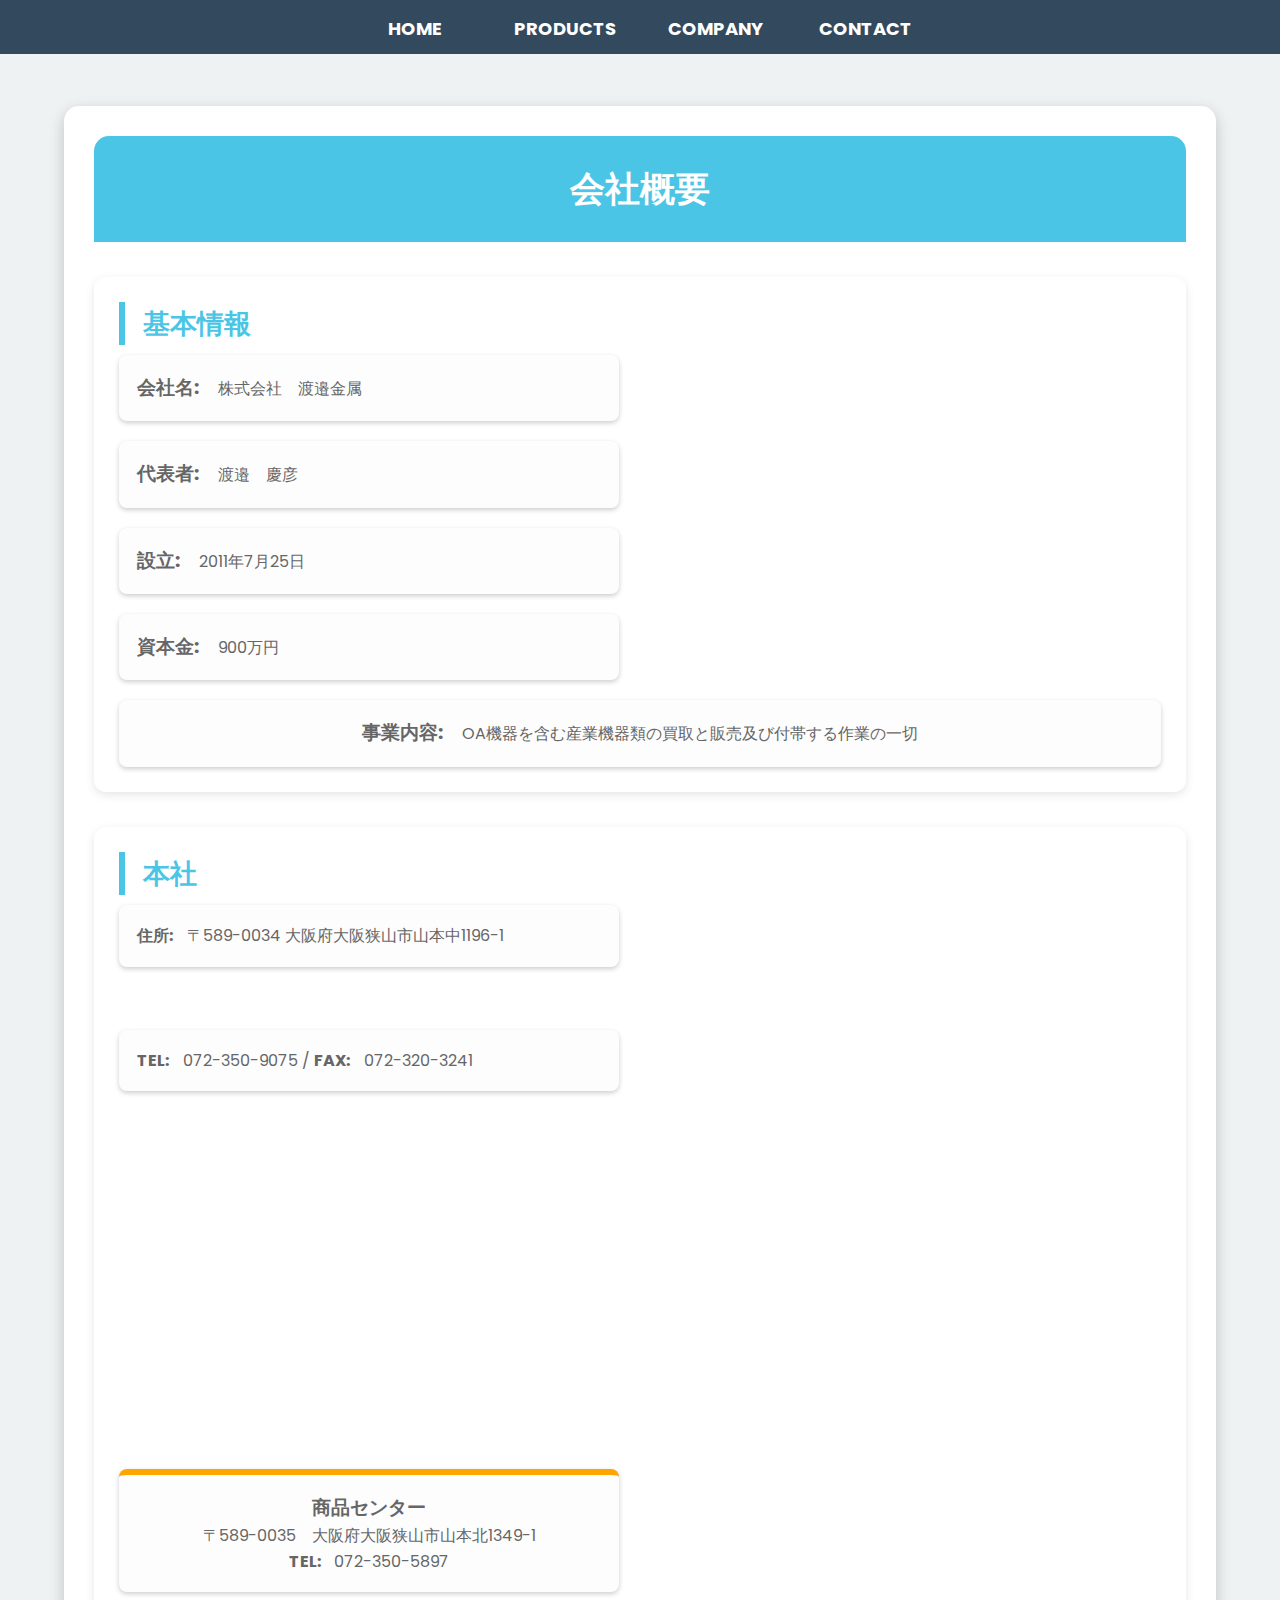
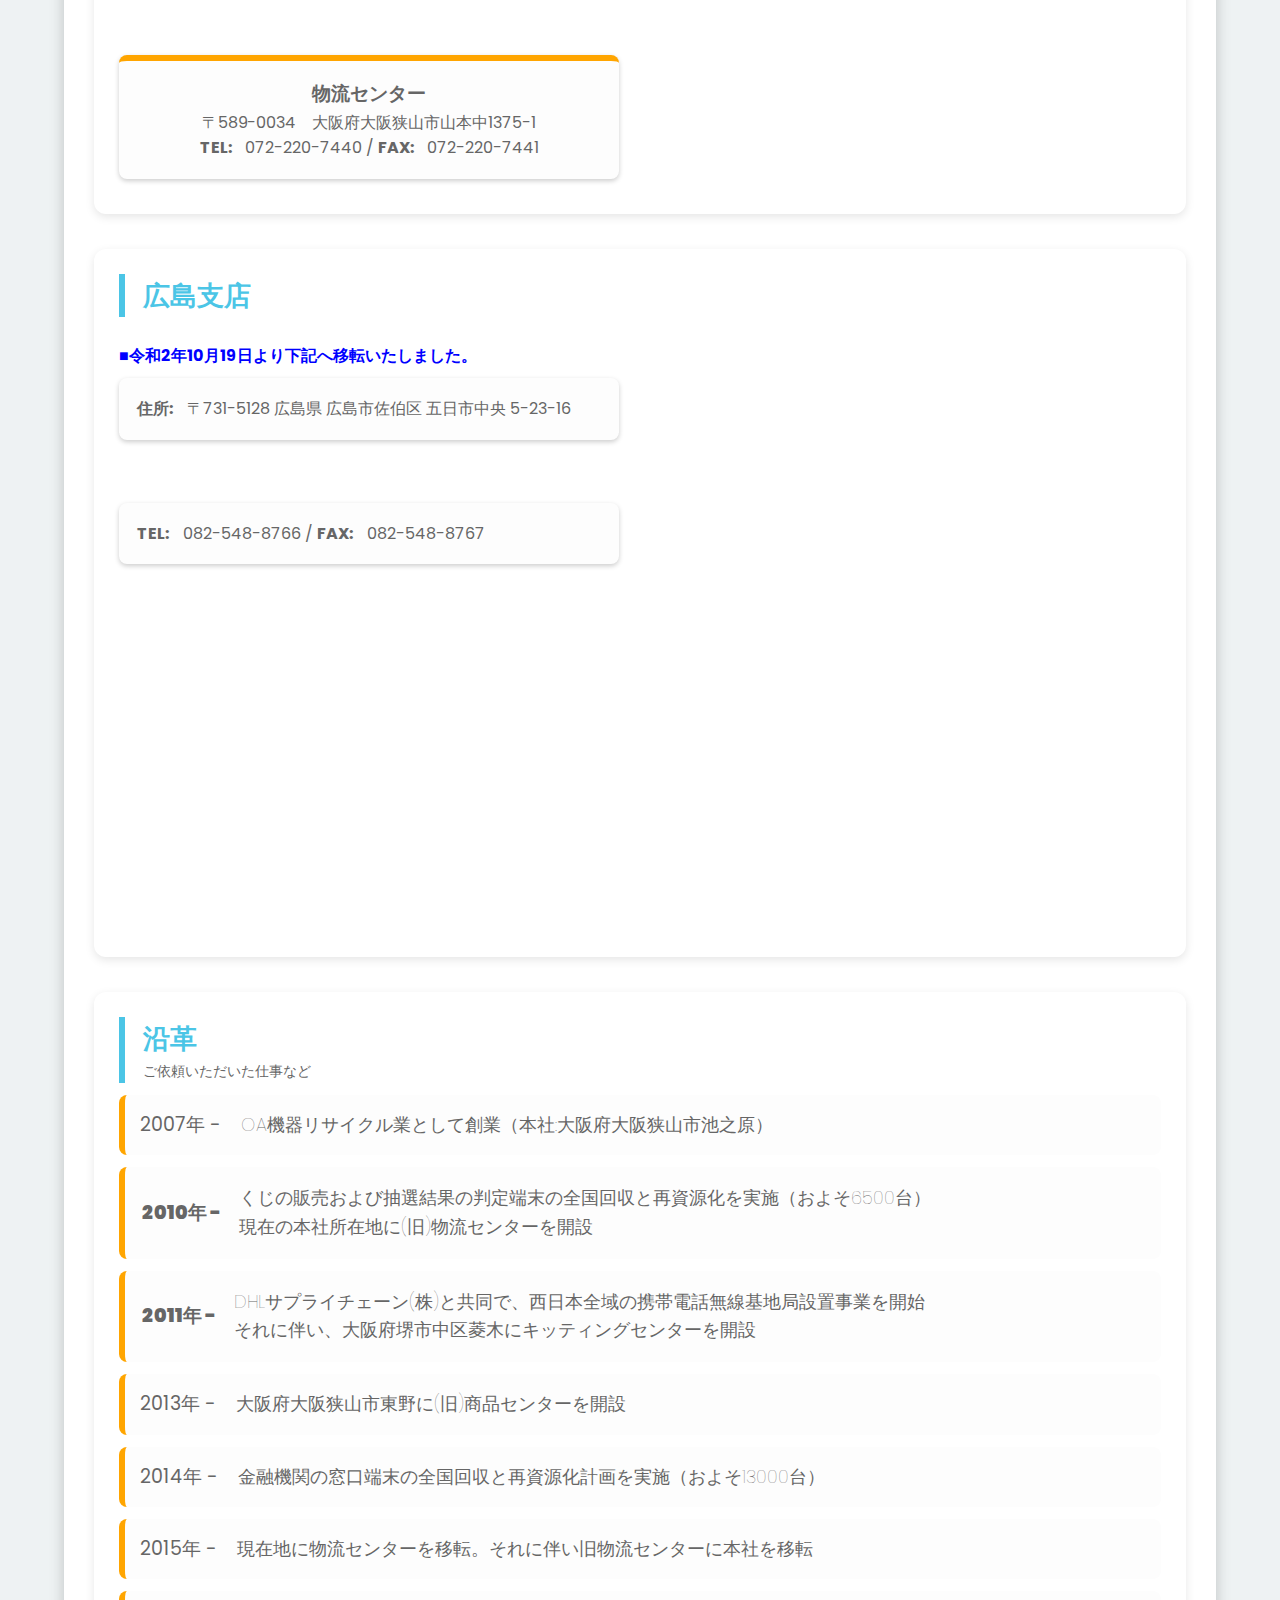
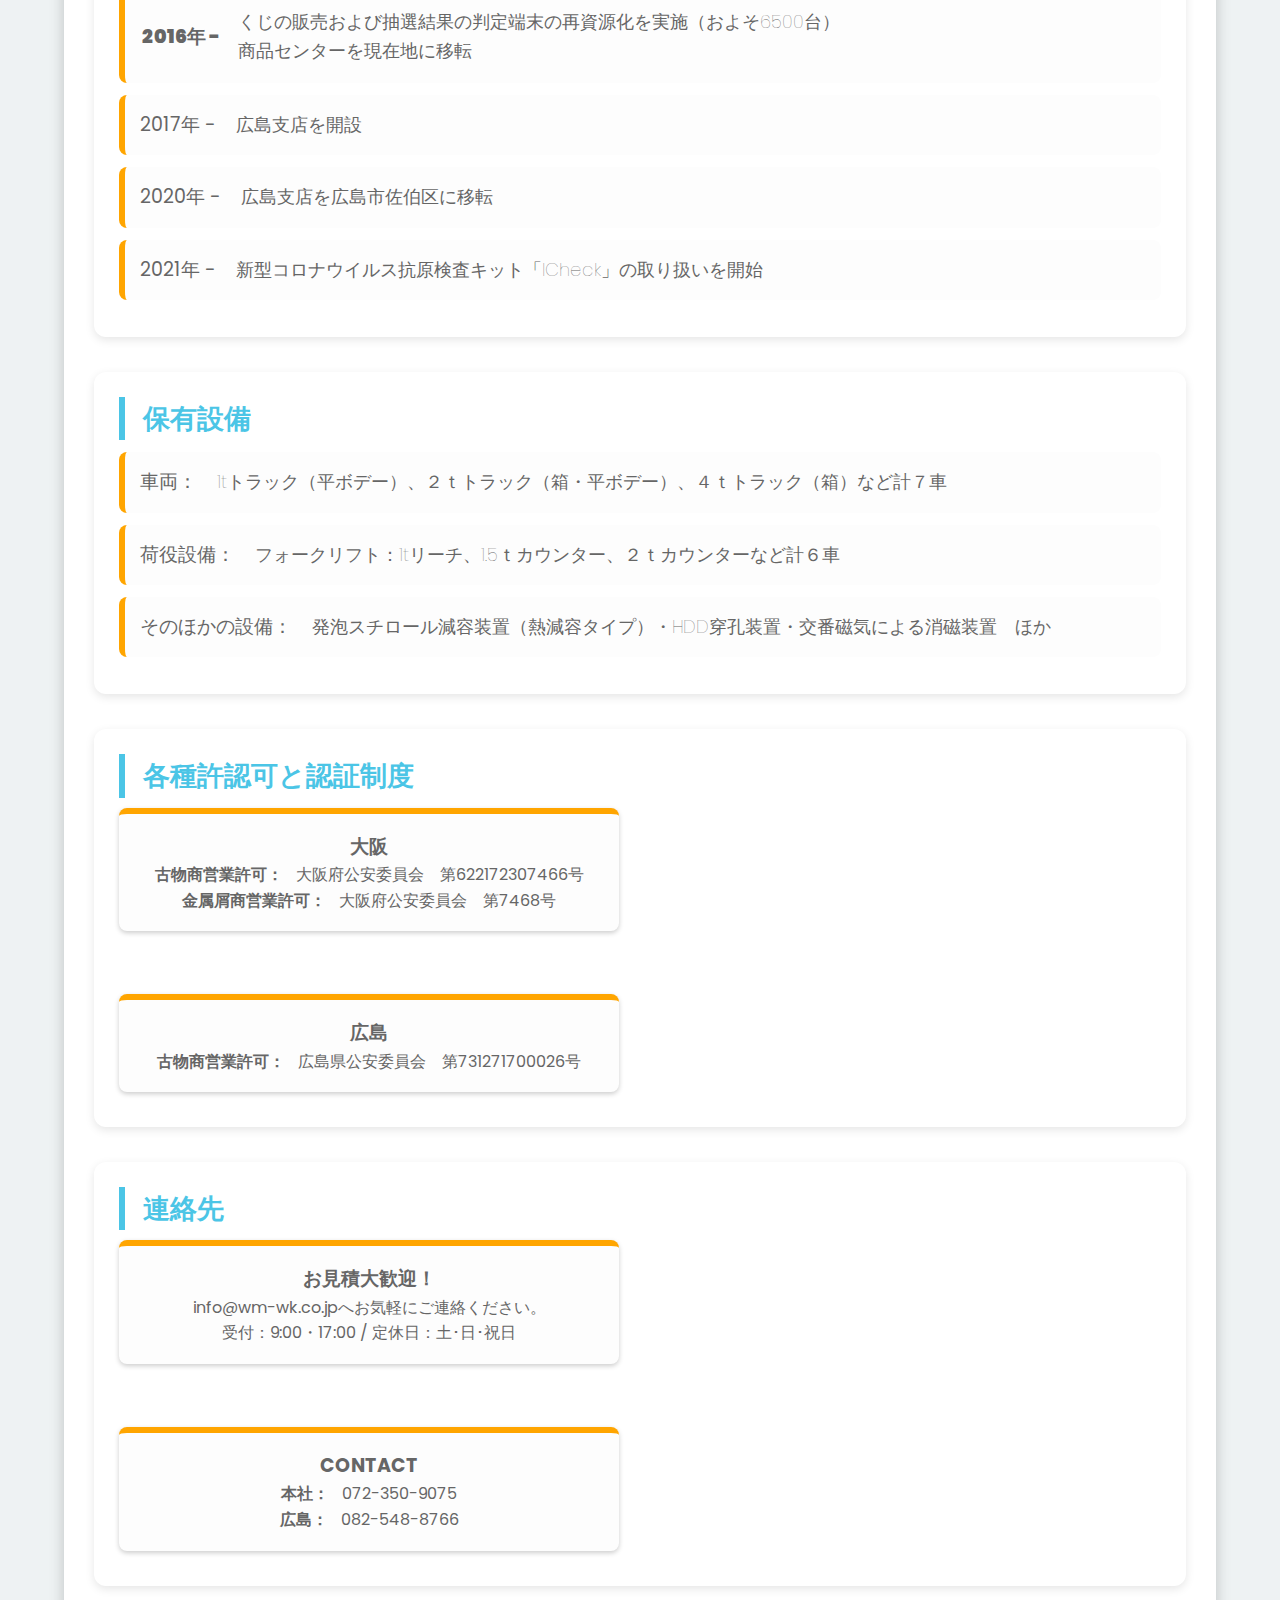
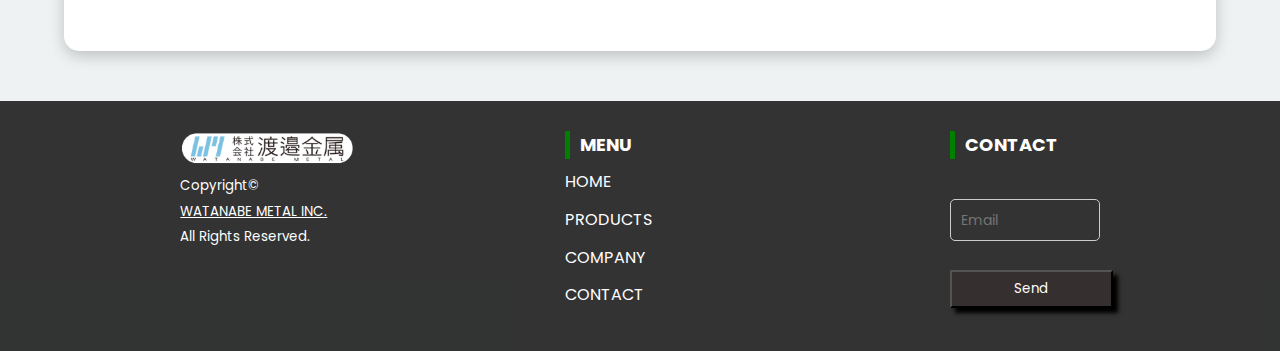
==== commit 87dbf906: "edit company.html 2025/02/25" ====
--- a/company.html
+++ b/company.html
@@ -36,180 +36,320 @@
                 </div>
             </div>
         </div>
-        <div class="contents">
-            <div class="inner">
-            
-            <div class="main">
-            
-                <section>
+        <header>
+            株式会社ABC
+        </header>
+        <div class="container">
+            <div class="header">会社概要</div>
+            
+            <div class="section">
+                <h2>基本情報</h2>
+                <div class="info">
+                    <div>
+                        <b>会社名: </b>
+                        株式会社　渡邉金属
+                    </div>
+                    <div>
+                        <b>代表者: </b>
+                        渡邉　慶彦
+                    </div>
+                    <div>
+                        <b>設立: </b>
+                        2011年7月25日
+                    </div>
+                    <div>
+                        <b>資本金: </b>
+                        900万円
+                    </div>
+                    <div style="width: 100%; text-align: center;">
+                        <b>事業内容:</b> OA機器を含む産業機器類の買取と販売及び付帯する作業の一切
+                    </div>
+                </div>
+            </div>
+            
+            <div class="section">
+                <h2>本社</h2>
+
+                <div class="branches">
+                    <div>
+                        <strong>住所:</strong> 〒589-0034 大阪府大阪狭山市山本中1196-1
+                    </div>
+                    <div>
+                        <strong>TEL:</strong> 072-350-9075 / <strong>FAX:</strong> 072-320-3241
+                    </div>
+                </div>
+
+                <div class="map">
+                    <iframe src="https://www.google.com/maps/embed?pb=!1m18!1m12!1m3!1d3287.6771330051297!2d135.53257115138857!3d34.5110687007614!2m3!1f0!2f0!3f0!3m2!1i1024!2i768!4f13.1!3m3!1m2!1s0x6000d74562fee1e1%3A0x4e9f158a8e6468b!2z5qCq5byP5Lya56S-5rih6YKJ6YeR5bGe!5e0!3m2!1sja!2sjp!4v1506432887946" frameborder="0" allowfullscreen></iframe>
+                </div>
+
+                <div class="branches1">
+                    <div>
+                        <b>商品センター</b><br>
+                        〒589-0035　大阪府大阪狭山市山本北1349-1<br>
+                        <strong>TEL: </strong>072-350-5897
+                    </div>
+                    <div>
+                        <b>物流センター</b><br>
+                        〒589-0034　大阪府大阪狭山市山本中1375-1<br>
+                        <strong>TEL: </strong>072-220-7440 / <strong>FAX: </strong>072-220-7441
+                    </div>
+                </div>
+            </div>
+
+            <div class="section">
+                <h2>広島支店</h2><br>
+                <b><font color=blue>■令和2年10月19日より下記へ移転いたしました。</font></b>
+                <div class="branches">
+                    <div>
+                        <strong>住所:</strong> 〒731-5128 広島県 広島市佐伯区 五日市中央 5-23-16
+                    </div>
+                    <div>
+                        <strong>TEL:</strong> 082-548-8766 / <strong>FAX:</strong> 082-548-8767
+                    </div>
+                </div>
                 
-                    <h2>会社概要<span>Company</span></h2>
-                    
-                    <table class="ta1">
-                        <!--<tr>
-                        <th colspan="2" class="tamidashi">本社</th>
-                        </tr>-->
-                        <tr>
-                            <th>会社名</th>
-                            <td>株式会社　渡邉金属</td>
-                        </tr>
-                        <tr>
-                            <th>代表者</th>
-                            <td>渡邉　慶彦</td>
-                        </tr>
-                        <tr>
-                            <th>設立</th>
-                            <td>2011年7月25日</td>
-                        </tr>
-                        <tr>
-                            <th>資本金</th>
-                            <td>900万円</td>
-                        </tr>
-                        <tr>
-                            <th>事業内容</th>
-                            <td>OA機器を含む産業機器類の買取と販売及び付帯する作業の一切</td>
-                        </tr>
-                    
-                    </table>
-                    <table class="ta1">
-                        <tr>
-                            <th colspan="2" class="tamidashi">本社</th>
-                        </tr>
-                        <tr>
-                            <th>所在地</th>
-                            <td>〒589-0034 大阪府大阪狭山市山本中1196-1<BR>TEL:072-350-9075 FAX：072-320-3241</td>
-                        </tr>
-                        <tr>
-                            <th>地図</th>
-                            <td><iframe src="https://www.google.com/maps/embed?pb=!1m18!1m12!1m3!1d3287.6771330051297!2d135.53257115138857!3d34.5110687007614!2m3!1f0!2f0!3f0!3m2!1i1024!2i768!4f13.1!3m3!1m2!1s0x6000d74562fee1e1%3A0x4e9f158a8e6468b!2z5qCq5byP5Lya56S-5rih6YKJ6YeR5bGe!5e0!3m2!1sja!2sjp!4v1506432887946" width="690" height="300" frameborder="0" style="border:0" allowfullscreen></iframe></td>
-                        </tr>
-                        <tr>
-                            <th>商品センター</th>
-                            <td>〒589-0035　大阪府大阪狭山市山本北1349-1<BR>TEL:072-350-5897</td>
-                        </tr>
-                        <tr>
-                            <th>物流センター</th>
-                            <td>〒589-0034　大阪府大阪狭山市山本中1375-1<BR>TEL:072-220-7440 FAX:072-220-7441</td>
-                        </tr>
-                    
-                    </table>
-                
-                    <table class="ta1">
-                        <tr>
-                            <th colspan="2" class="tamidashi">広島支店</th>
-                        </tr>
-                        <tr>
-                            <th>所在地</th>
-                            <td><B><font color=blue>■令和2年10月19日より下記へ移転いたしました。</font></B><br>
-                            〒731-5128 広島県 広島市佐伯区 五日市中央 5-23-16<BR>TEL:082-548-8766 FAX:082-548-8767</td>
-                        </tr>
-                        <tr>
-                            <th>地図</th>
-                            <td>
-                                <iframe src="https://www.google.com/maps/embed?pb=!1m14!1m8!1m3!1d205.81996331464975!2d132.3566127!3d34.372883!3m2!1i1024!2i768!4f13.1!3m3!1m2!1s0x355aa3204ddda9c5%3A0x6d1d87e1f5973d01!2z5qCq5byP5Lya56S-5rih6YKJ6YeR5bGe!5e0!3m2!1sja!2sjp!4v1612491636113!5m2!1sja!2sjp" width="600" height="450" frameborder="0" style="border:0;" allowfullscreen="" aria-hidden="false" tabindex="0"></iframe>
-                            </td>
-                        </tr>
-                    
-                    </table>
-                
-                </section>
-            
-                <section id="about">
-                
-                    <h2>沿革<span>ご依頼いただいた仕事など</span></h2>
-                
-                    <h3>2007年</h3>
-                    <p>OA機器リサイクル業として創業（本社:大阪府大阪狭山市池之原）</p>
-                    
-                    <h3>2010年</h3>
-                    <p>くじの販売および抽選結果の判定端末の全国回収と再資源化を実施（およそ6500台）</p>
-                    <p>現在の本社所在地に(旧)物流センターを開設</p>
-                    <h3>2011年</h3>
-                    <p>DHLサプライチェーン(株)と共同で、西日本全域の携帯電話無線基地局設置事業を開始<BR>それに伴い、大阪府堺市中区菱木にキッティングセンターを開設</p>
-                    <h3>2013年</h3>
-                    <p>大阪府大阪狭山市東野に(旧)商品センターを開設</p>
-                    
-                    <h3>2014年</h3>
-                    <p>金融機関の窓口端末の全国回収と再資源化計画を実施（およそ13000台）</p>
-                    
-                    <h3>2015年</h3>
-                    <p>現在地に物流センターを移転。それに伴い旧物流センターに本社を移転</p>
-                    
-                    
-                    <h3>2016年</h3>
-                    <p>くじの販売および抽選結果の判定端末の再資源化を実施（およそ6500台）</p>
-                    <p>商品センターを現在地に移転</p>
-                    
-                    <h3>2017年</h3>
-                    <p>広島支店を開設</p>
-                    
-                    <h3>2020年</h3>
-                    <p>広島支店を広島市佐伯区に移転</p>
-                    
-                    <h3>2021年</h3>
-                    <p>新型コロナウイルス抗原検査キット「ICheck」の取り扱いを開始
-                    
-                </section>
-            
-                <section>
-                
-                    <h2>保有設備<span></span></h2>
-                    
-                    <h3 >車両</h3>
-                    <p>1tトラック（平ボデー）、２ｔトラック（箱・平ボデー）、４ｔトラック（箱）など計７車</p>
-                    <h3 >荷役設備</h3>
-                    <p>フォークリフト：1tリーチ、1.5ｔカウンター、２ｔカウンターなど計６車</p>
-                    <h3 >そのほかの設備</h3>
-                    <p>発泡スチロール減容装置（熱減容タイプ）・HDD穿孔装置・交番磁気による消磁装置　ほか</p>
-                    
-                    <h2>各種許認可と認証制度<span></span></h2>
-                    
-                    <h3 >大阪</h3>
-                    <p>古物商営業許可：大阪府公安委員会　第622172307466号<BR>金属屑商営業許可：大阪府公安委員会　第7468号</p>
-                    <h3 >広島</h3>
-                    <p>古物商営業許可：広島県公安委員会　第731271700026号<BR></p>
-                
-            
-            </div>
-            <!--/main-->
-            
-            <div class="sub">
-            
-                <nav class="box1">
-                    <h2>Menu</h2>
-                    <ul class="submenu">
-                        <li>
-                            <a href="index.html">ホーム</a>
-                        </li>
-                        <li>
-                            <a href="product.html">商品</a>
-                        </li>
-                        <li>
-                            <a href="company.html">会社概要</a>
-                        </li>
-                        <li>
-                            <a href="contact.html">お問い合わせ</a>
-                        </li>
-                    </ul>
-                </nav>
-                
-                <div class="box1">
-                    <h2>お見積大歓迎！</h2>
-                    <p>info@wm-wk.co.jpへお気軽にご連絡ください。</p>
-                </div>
-                
-                <h2>Contact</h2>
-                <div class="box1">
-                    <strong>本社:072-350-9075<BR>広島:082-548-8766</strong><br>
-                    <span class="mini1">受付：9:00・7:00<br>0
-                    定休日：土･日･祝日</span>
-                </div>
-            
-            </div>
-            <!--/sub-->
-            
-            </div>
-            <!--/inner-->
+                <div class="map">
+                    <iframe src="https://www.google.com/maps/embed?pb=!1m14!1m8!1m3!1d205.81996331464975!2d132.3566127!3d34.372883!3m2!1i1024!2i768!4f13.1!3m3!1m2!1s0x355aa3204ddda9c5%3A0x6d1d87e1f5973d01!2z5qCq5byP5Lya56S-5rih6YKJ6YeR5bGe!5e0!3m2!1sja!2sjp!4v1612491636113!5m2!1sja!2sjp"  frameborder="0" allowfullscreen="" aria-hidden="false" tabindex="0"></iframe>
+                </div>
+            </div>
+            
+            <div class="section timeline">
+                <h2>
+                    沿革
+                    <p style="font-size: 14px; color: #666; font-weight: lighter;">
+                        ご依頼いただいた仕事など
+                    </p>
+                </h2>
+                <ul>
+                    <li>
+                        <b>2007年 - </b>
+                        OA機器リサイクル業として創業（本社:大阪府大阪狭山市池之原）
+                    </li>
+                    <li>
+                        <table>
+                            <tr>
+                                <th>
+                                    <b>2010年 - </b>
+                                </th>
+                                <td>
+                                    くじの販売および抽選結果の判定端末の全国回収と再資源化を実施（およそ6500台）<br>
+                                    現在の本社所在地に(旧)物流センターを開設
+                                </td>
+                            </tr>
+                        </table>
+                        </li>
+                    <li>
+                        <table>
+                            <tr>
+                                <th>
+                                    <b>2011年 - </b>
+                                </th>
+                                <td>
+                                    DHLサプライチェーン(株)と共同で、西日本全域の携帯電話無線基地局設置事業を開始<br>
+                                    それに伴い、大阪府堺市中区菱木にキッティングセンターを開設
+                                </td>
+                            </tr>
+                        </table>
+                    </li>
+                    <li>
+                        <b>2013年 - </b>
+                        大阪府大阪狭山市東野に(旧)商品センターを開設
+                    </li>
+                    <li>
+                        <b>2014年 - </b>
+                        金融機関の窓口端末の全国回収と再資源化計画を実施（およそ13000台）
+                    </li>
+                    <li>
+                        <b>2015年 - </b>
+                        現在地に物流センターを移転。それに伴い旧物流センターに本社を移転
+                    </li>
+                    <li>
+                        <table>
+                            <tr>
+                                <th>
+                                    <b>2016年 - </b>
+                                </th>
+                                <td>
+                                    くじの販売および抽選結果の判定端末の再資源化を実施（およそ6500台）<br>
+                                    商品センターを現在地に移転
+                                </td>
+                            </tr>
+                        </table>
+                    </li>
+                    <li>
+                        <b>2017年 - </b>
+                        広島支店を開設
+                    </li>
+                    <li>
+                        <b>2020年 - </b>
+                        広島支店を広島市佐伯区に移転
+                    </li>
+                    <li>
+                        <b>2021年 - </b>
+                        新型コロナウイルス抗原検査キット「ICheck」の取り扱いを開始
+                    </li>
+                    <!-- <li>
+                        <table>
+                            <tr>
+                                <th>
+                                    <b>2007年 - </b>
+                                </th>
+                                <td>
+                                    OA機器リサイクル業として創業（本社:大阪府大阪狭山市池之原）
+                                </td>
+                            </tr>
+                            <tr>
+                                <th>
+                                    <b>2010年 -	</b>
+                                </th>
+                                <td>
+                                    くじの販売および抽選結果の判定端末の全国回収と再資源化を実施（およそ6500台）<br>
+                                    現在の本社所在地に(旧)物流センターを開設
+                                </td>
+                            </tr>
+                            <tr>
+                                <th>
+                                    <b>2011年 - </b>
+                                </th>
+                                <td>
+                                    DHLサプライチェーン(株)と共同で、西日本全域の携帯電話無線基地局設置事業を開始 <br>
+                                    それに伴い、大阪府堺市中区菱木にキッティングセンターを開設 
+                                </td>
+                            </tr>
+                            <tr>
+                                <th>
+                                    <b>2013年 - </b>
+                                </th>
+                                <td>
+                                    大阪府大阪狭山市東野に(旧)商品センターを開設
+                                </td>
+                            </tr>
+                            <tr>
+                                <th>
+                                    <b>2014年 - </b>
+                                </th>
+                                <td>
+                                    金融機関の窓口端末の全国回収と再資源化計画を実施（およそ13000台）
+                                </td>
+                            </tr>
+                            <tr>
+                                <th>
+                                    <b>2015年 - </b>
+                                </th>
+                                <td>
+                                    現在地に物流センターを移転。それに伴い旧物流センターに本社を移転
+                                </td>
+                            </tr>
+                            <tr>
+                                <th>
+                                    <b>2016年 -</b>
+                                </th>
+                                <td>
+                                    くじの販売および抽選結果の判定端末の再資源化を実施（およそ6500台） <br>
+                                    商品センターを現在地に移転
+                                </td>
+                            </tr>
+                            <tr>
+                                <th>
+                                    <b>2017年 - </b>
+                                </th>
+                                <td>
+                                    広島支店を開設
+                                </td>
+                            </tr>
+                            <tr>
+                                <th>
+                                    <b>2020年 - </b>
+                                </th>
+                                <td>
+                                    広島支店を広島市佐伯区に移転
+                                </td>
+                            </tr>
+                            <tr>
+                                <th>
+                                    <b>2021年 - </b>
+                                </th>
+                                <td>
+                                    新型コロナウイルス抗原検査キット「ICheck」の取り扱いを開始
+                                </td>
+                            </tr>
+
+                        </table>
+                    </li> -->
+                </ul>
+            </div>
+            
+            <div class="section own">
+                <h2>保有設備</h2>
+                <ul>
+                    <li>
+                        <b>車両：</b>
+                        1tトラック（平ボデー）、２ｔトラック（箱・平ボデー）、４ｔトラック（箱）など計７車
+                    </li>
+                    <li>
+                        <b>荷役設備：</b>
+                        フォークリフト：1tリーチ、1.5ｔカウンター、２ｔカウンターなど計６車
+                    </li>
+                    <li>
+                        <b>そのほかの設備：</b>
+                        発泡スチロール減容装置（熱減容タイプ）・HDD穿孔装置・交番磁気による消磁装置　ほか
+                    </li>
+                </ul>
+            </div>
+            
+            <div class="section">
+                <h2>各種許認可と認証制度</h2>
+                <!-- <ul>
+                    <li>
+                        <table>
+                            <tr>
+                                <th>
+                                    <b>大阪 - </b>
+                                </th>
+                                <td>
+                                    古物商営業許可：大阪府公安委員会　第622172307466号 <br>
+                                    金属屑商営業許可：大阪府公安委員会　第7468号
+                                </td>
+                            </tr>
+                        </table>
+                    </li>
+                    <li>
+                        <b>広島 - </b>
+                        古物商営業許可：広島県公安委員会　第731271700026号
+                    </li>
+                </ul> -->
+
+                <div class="branches1">
+                    <div>
+                        <b>大阪</b><br>
+                        <strong>古物商営業許可： </strong>大阪府公安委員会　第622172307466号 <br>
+                        <strong>金属屑商営業許可： </strong>大阪府公安委員会　第7468号
+                    </div>
+                    <div>
+                        <b>広島</b><br>
+                        <strong>古物商営業許可： </strong>広島県公安委員会　第731271700026号
+                    </div>
+                </div>
+            </div>
+
+            <div class="section">
+                <h2>連絡先</h2>
+                <div class="branches1">
+                    <div>
+                        <b>お見積大歓迎！</b> <br>
+                        info@wm-wk.co.jpへお気軽にご連絡ください。<br>
+                        受付：9:00・17:00 / 定休日：土･日･祝日
+                    </div>
+                    <div>
+                        <b>CONTACT</b> <br>
+                        <strong>本社： </strong>
+                         072-350-9075 <br>
+                        <strong>広島： </strong>
+                        082-548-8766
+                    </div>
+                </div>
+            </div>
         </div>
         <!--/contents-->
        <!-- <p id="pagetop" class="inner"><a href="#">↑</a></p> -->
--- a/css/style.css
+++ b/css/style.css
@@ -45,10 +45,6 @@
     margin-left: auto;
     margin-right: auto;
 }
-
-/* #menu .item {
-    margin: 0px 25px;
-} */
 
 #menu .item ul {
     list-style-type: none;
--- a/css/style1.css
+++ b/css/style1.css
@@ -1,194 +1,120 @@
-@charset "utf-8";
-
 body {
-	margin: 0px;
-	padding: 0px;
-	color: #666;
-	font-family:"ヒラギノ角ゴ Pro W3", "Hiragino Kaku Gothic Pro", "メイリオ", Meiryo, Osaka, "ＭＳ Ｐゴシック", "MS PGothic", sans-serif;	
-	background: #fff;
-	-webkit-text-size-adjust: none;
+    font-family: "ヒラギノ角ゴ Pro W3", "Hiragino Kaku Gothic Pro", "メイリオ", Meiryo, Osaka, "ＭＳ Ｐゴシック", "MS PGothic", sans-serif;
+    margin: 0;
+    padding: 0;
+    color: #666;
+    background-color: #eef2f3;
 }
-h1,h2,h3,h4,h5,p,ul,ol,li,dl,dt,dd,form,figure,form {
-	margin: 0px;padding: 0px;font-size: 100%;font-weight: normal;
+.container {
+    width: 90%;
+    max-width: 1200px;
+    margin: auto;
+    background: white;
+    padding: 30px;
+    box-shadow: 0 5px 15px rgba(0, 0, 0, 0.2);
+    border-radius: 15px;
+    margin-top: 80px;
 }
-ul {
-	list-style-type: none;
+.header {
+    text-align: center;
+    padding: 25px;
+    background: #4bc5e6;
+    color: white;
+    font-size: 35px;
+    font-weight: bold;
+    border-radius: 15px 15px 0 0;
 }
-ol {
-	padding-left: 40px;padding-bottom: 15px;
-}
-table {
-	border-collapse:collapse;font-size: 100%;border-spacing: 0;
-}
-iframe {
-	width: 100%;
+.section {
+    margin: 35px 0;
+    padding: 25px;
+    background: #ffffff;
+    border-radius: 12px;
+    box-shadow: 0 3px 10px rgba(0, 0, 0, 0.1);
 }
 
-.inner {
-	max-width: 1000px;	
-	margin: 0 auto;
-	padding: 0 2%;
-    margin-top: 50px;
+.section h2 {
+    border-left: 6px solid #4bc5e6;
+    padding-left: 18px;
+    font-size: 27px;
+    color: #4bc5e6;
+}
+.info {
+    display: flex;
+    flex-wrap: wrap;
+    gap: 10px 43px;
 }
 
-.contents {
-	clear: both;
-	overflow: hidden;
-	padding: 40px 0;
+.info div {
+    width: 48%;
+    background: #fdfdfd;
+    padding: 18px;
+    margin-top: 10px;
+    border-radius: 8px;
+    box-shadow: 0 2px 5px rgba(0, 0, 0, 0.2);
 }
 
-.contents h2 {
-	clear: both;
-	font-size: 20px;
-	line-height: 1.4;
-	margin-bottom: 20px;
-	padding: 10px 20px;
-	background: linear-gradient(#fff, #eee);
-	border-bottom: 1px solid #dcdcdc;
-	border-top: 4px solid #4bc5e6;
-	box-shadow: 0px 1px 3px rgba(0,0,0,0.15);
-	text-shadow: 0px 2px #fff;
+.info b {
+    font-size: 19px;
+    margin-right: 15px;
 }
 
-.contents h2 span {
-	display: block;
-	color: #4bc5e6;
-	font-size: 13px;
-	letter-spacing: 0.1em;
-	padding-left: 5px;
+.branches,
+.branches1 {
+    display: flex;
+    flex-wrap: wrap;
+    gap: 43px;
 }
 
-.contents h3 {
-	clear: both;
-	margin-bottom: 20px;
-	padding: 5px 20px;
-	border: 1px solid #dcdcdc;
-	background: #f8f8f8;
+.branches div,
+.branches1 div {
+    width: 48%;
+    background: #fdfdfd;
+    margin-bottom: 10px;
+    margin-top: 10px;
+    padding: 18px;
+    border-radius: 8px;
+    box-shadow: 0 2px 5px rgba(0, 0, 0, 0.2);
 }
 
-.contents p {
-	padding: 0px 20px 15px;
-}
-.contents h2 + p,
-.contents h3 + p {
-	margin-top: -10px;
+.branches strong,
+.branches1 strong {
+	margin-right: 10px;
 }
 
-
-.ta1 {
-	width: 100%;
-	margin: 0 auto 20px;
-}
-.ta1, .ta1 td, .ta1 th {
-	border: 1px solid #ccc;
-	padding: 10px 15px;	
-	word-break: break-all;
+.branches1 div {
+    text-align: center;
+    border-top: 6px solid orange;
 }
 
-.ta1 th.tamidashi {
-	width: auto;
-	text-align: left;
-	background: #f6f5f2;
-	font-size: 18px;
+.branches1 b {
+    font-size: 19px;
 }
 
-.ta1 th {
-	width: 140px;
-	text-align: center;
-	font-weight: normal;
+.map iframe {
+    width: 100%;
+    height: 350px;
+    border-radius: 10px;
 }
 
-.ta1 th img {
-	width: 100%;
+.timeline ul,
+.own ul {
+    list-style-type: none;
+    padding: 0;
 }
 
-
-.contents .inner .main {
-	overflow: hidden;
-	float: right;
-	width: 75%;
-    
+.timeline li,
+.own li {
+    background: #fdfdfd;
+    margin: 12px 0;
+    padding: 15px;
+    border-left: 6px solid orange;
+    border-radius: 8px;
+    font-size: 18px;
+    font-weight: lighter;
 }
 
-.sub {
-	float: left;
-	width: 24%;	
-}
-
-.sub h2 {
-	margin-bottom: 0;
-	box-shadow: none;
-	font-size: 16px;
-	text-align: center;
-	padding: 15px;
-	border: 1px solid #dcdcdc;
-}
-
-.sub p {
-	margin: 0 !important;
-	padding: 10px !important;
-}
-
-.sub ul.submenu {
-	margin-bottom: 15px;
-	border-top: solid 1px #dcdcdc;
-}
-
-.sub ul.submenu li a {
-	text-decoration: none;
-	color: #666;
-	display: block;
-	padding: 5px 10px;
-	border-bottom: solid 1px #dcdcdc;
-	border-left: solid 1px #dcdcdc;
-	border-right: solid 1px #dcdcdc;
-}
-
-.sub ul.submenu li a:hover {
-	background: #4bc5e6;
-	color: #fff;
-}
-
-.sub h2 + ul.submenu {
-	border-top: none;
-}
-
-.sub .box1 {
-	overflow: hidden;
-	padding: 10px;
-	margin-bottom: 20px;
-	border: solid 1px #dcdcdc;
-	box-shadow: 0px 0px 20px rgba(0,0,0,0.1) inset;
-}
-
-.sub h2 + .box1 {
-	border-top: none;
-}
-
-.sub ul.submenu {
-	margin-bottom: 0;
-}
-
-
-@media screen and (max-width:800px){
-
-
-	.inner {
-		width: auto;
-	}
-
-	.main, .sub {
-		float: none;
-		width: auto;
-	}
-
-	.sub ul.submenu li {
-		width: 50%;
-		float: left;
-	}
-
-	.sub ul.submenu li:nth-child(even) a {
-		border-left: none;
-	}
-
+.timeline li b,
+.own li b {
+    font-size: 19px;
+    margin-right: 15px;
 }